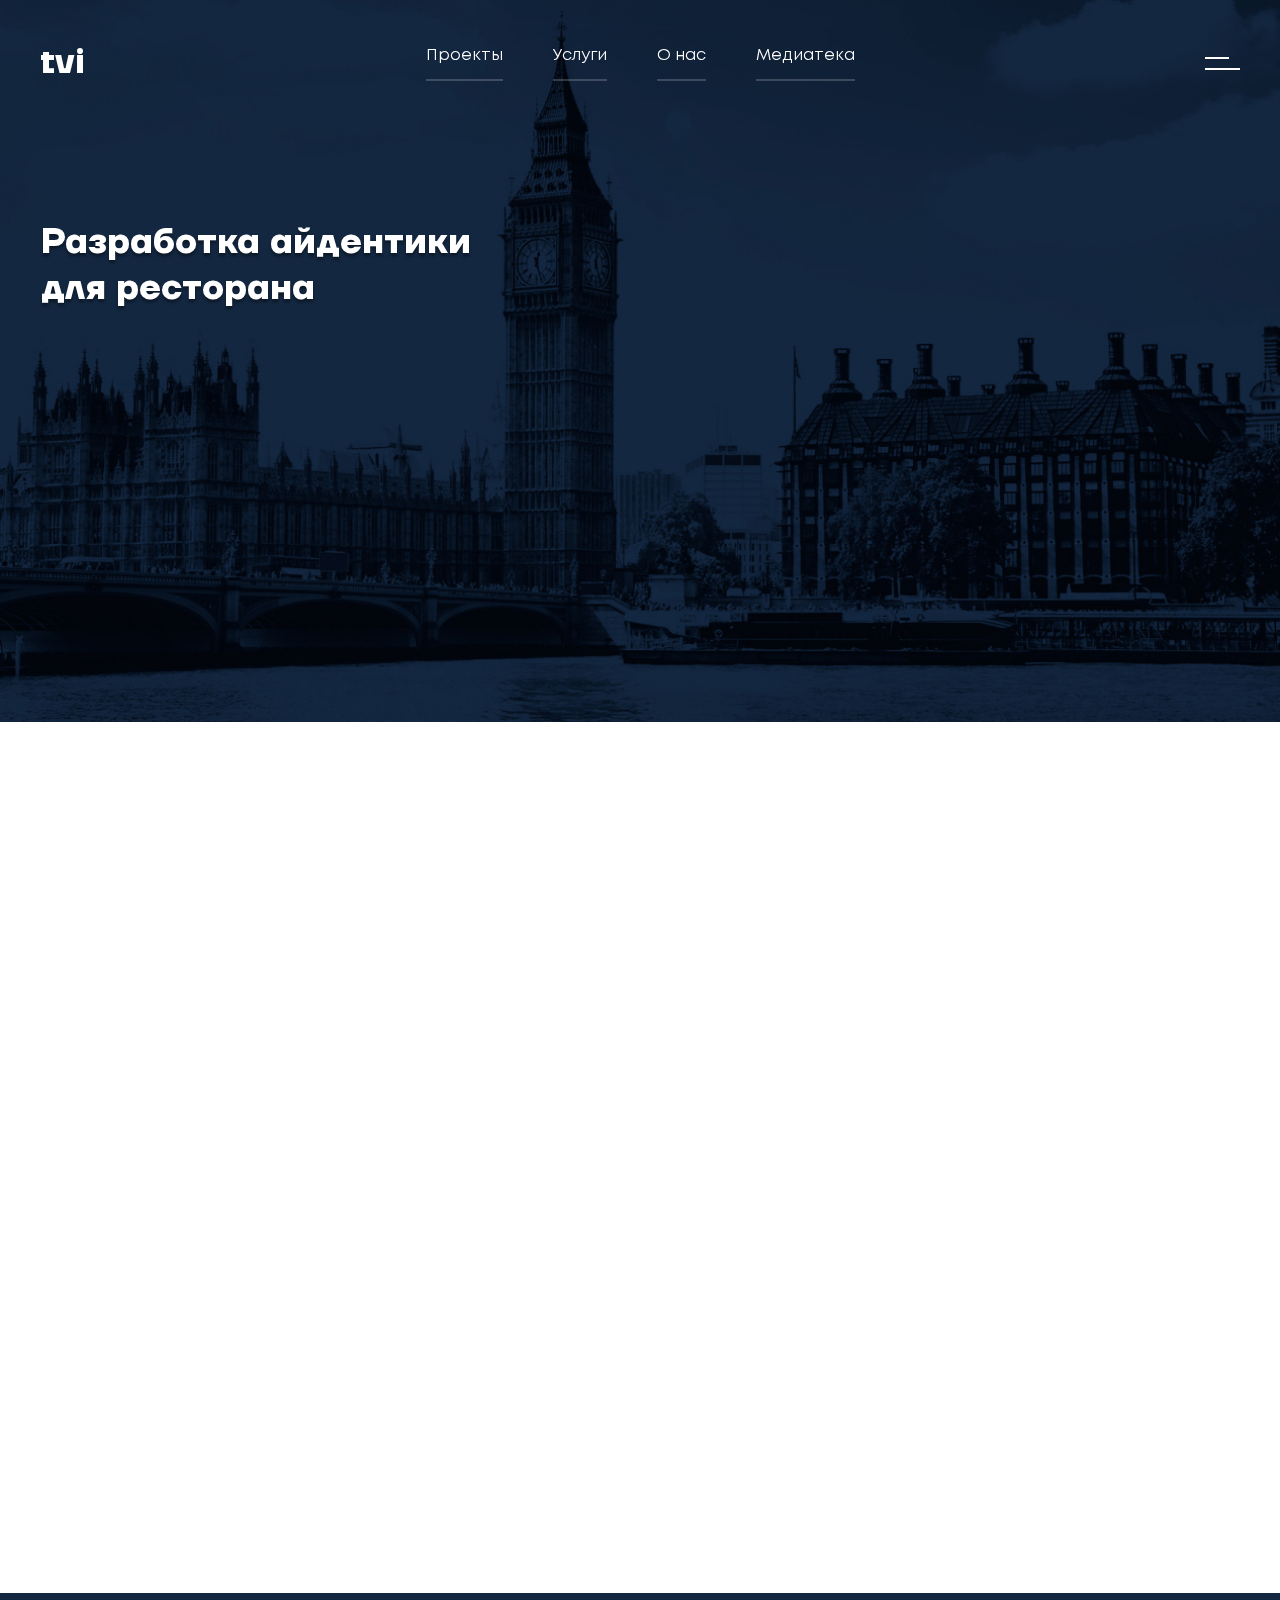
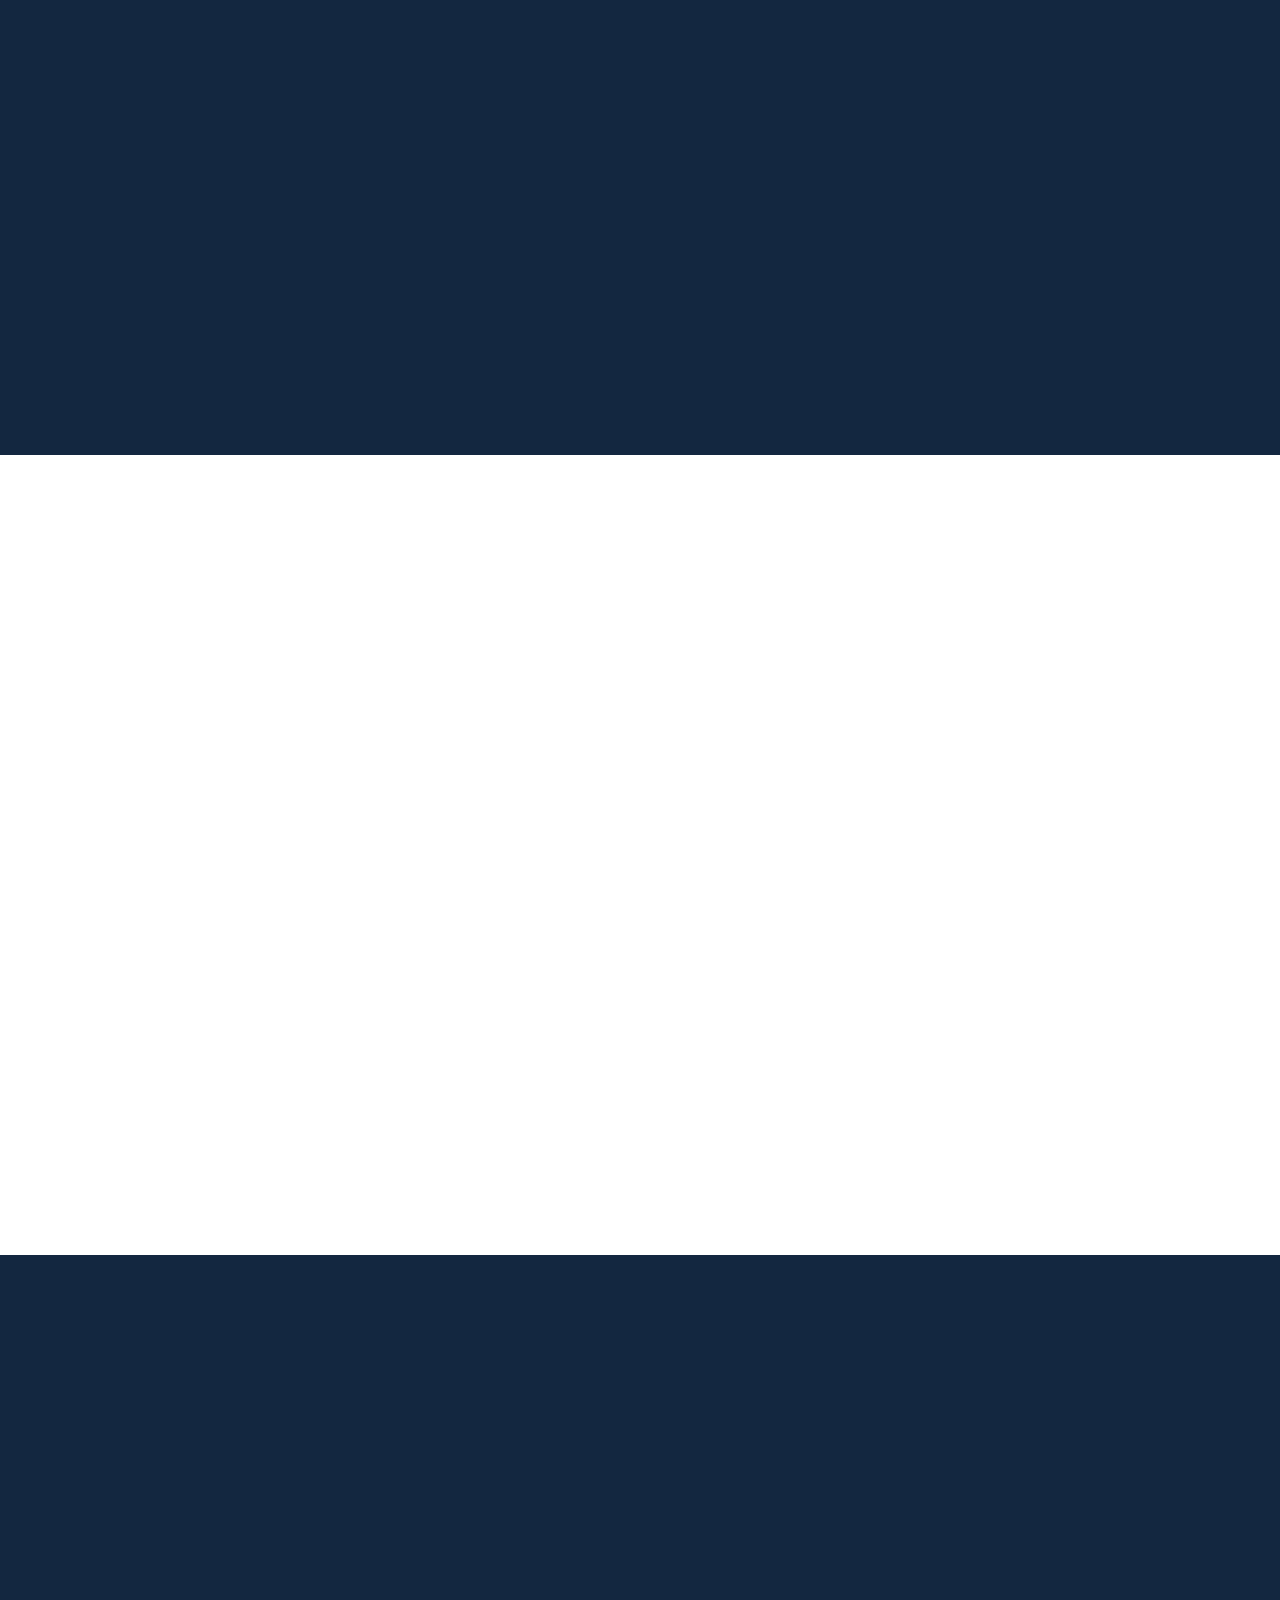
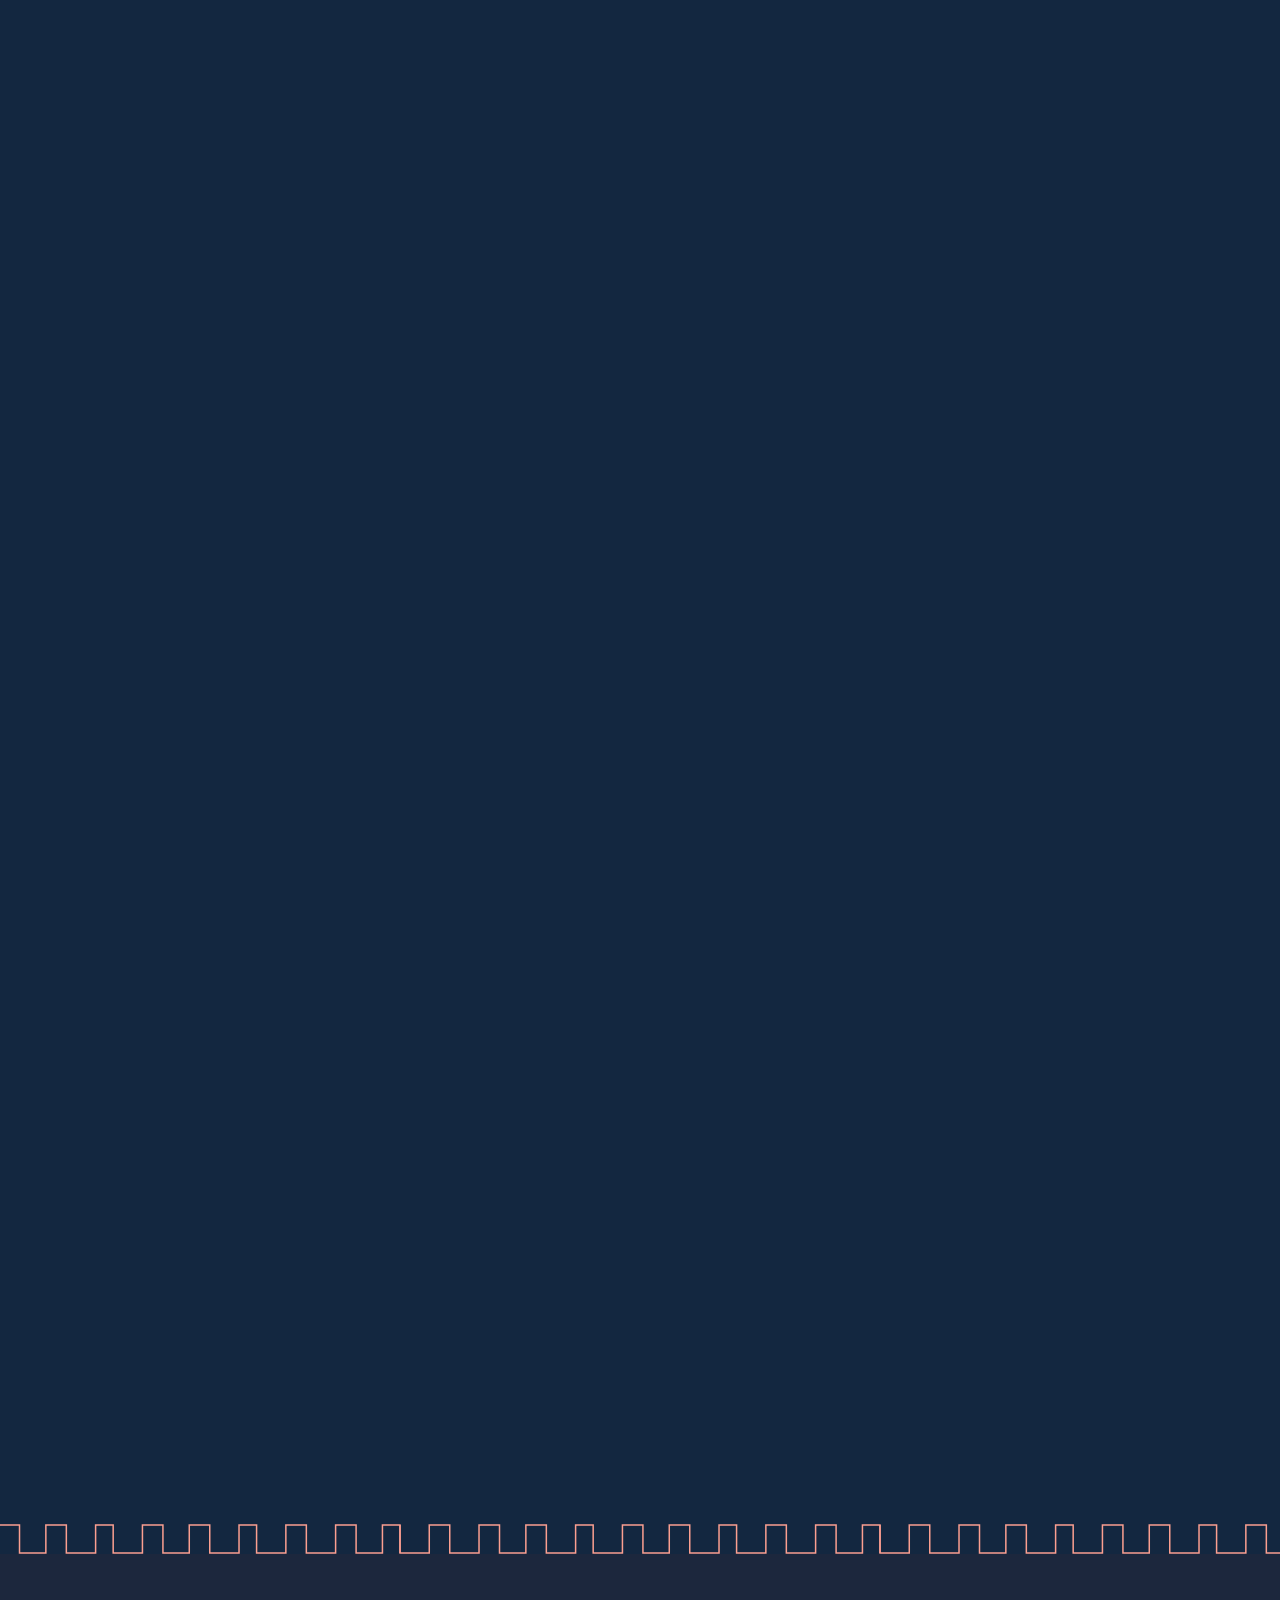
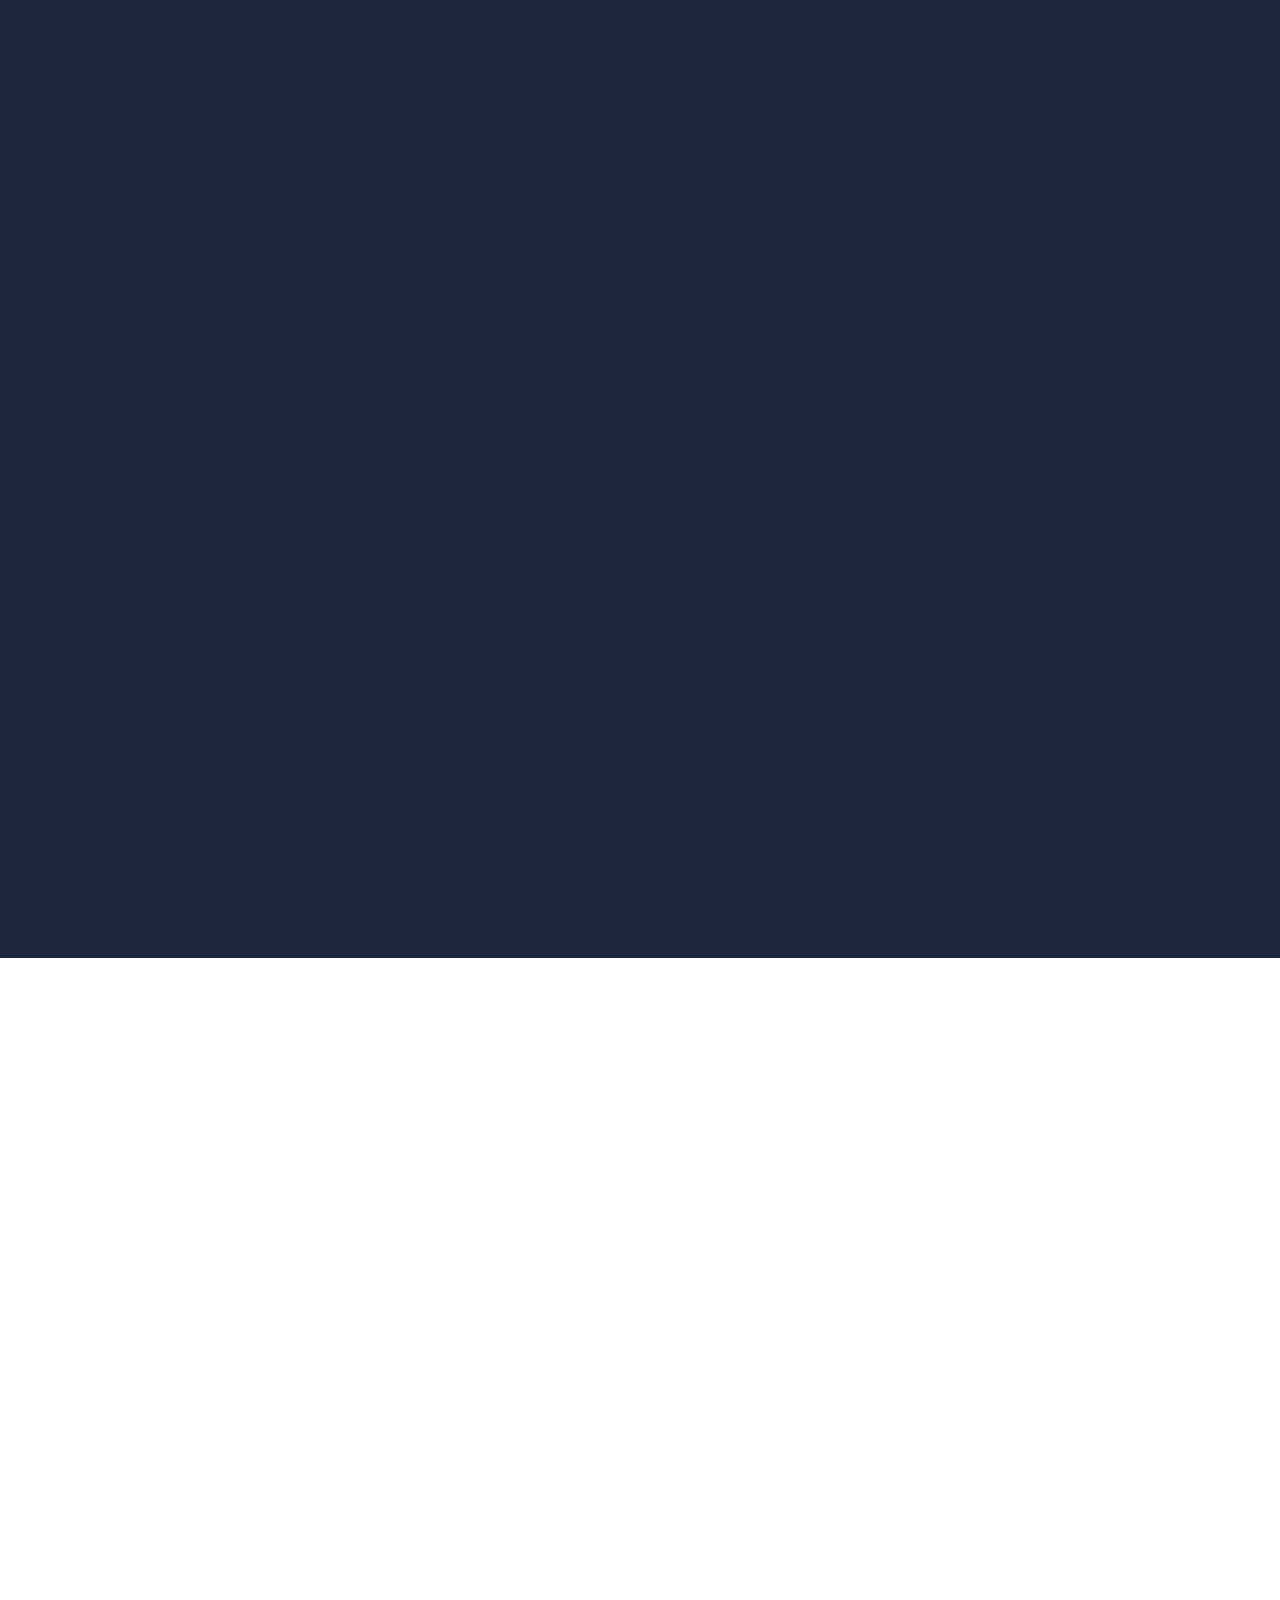
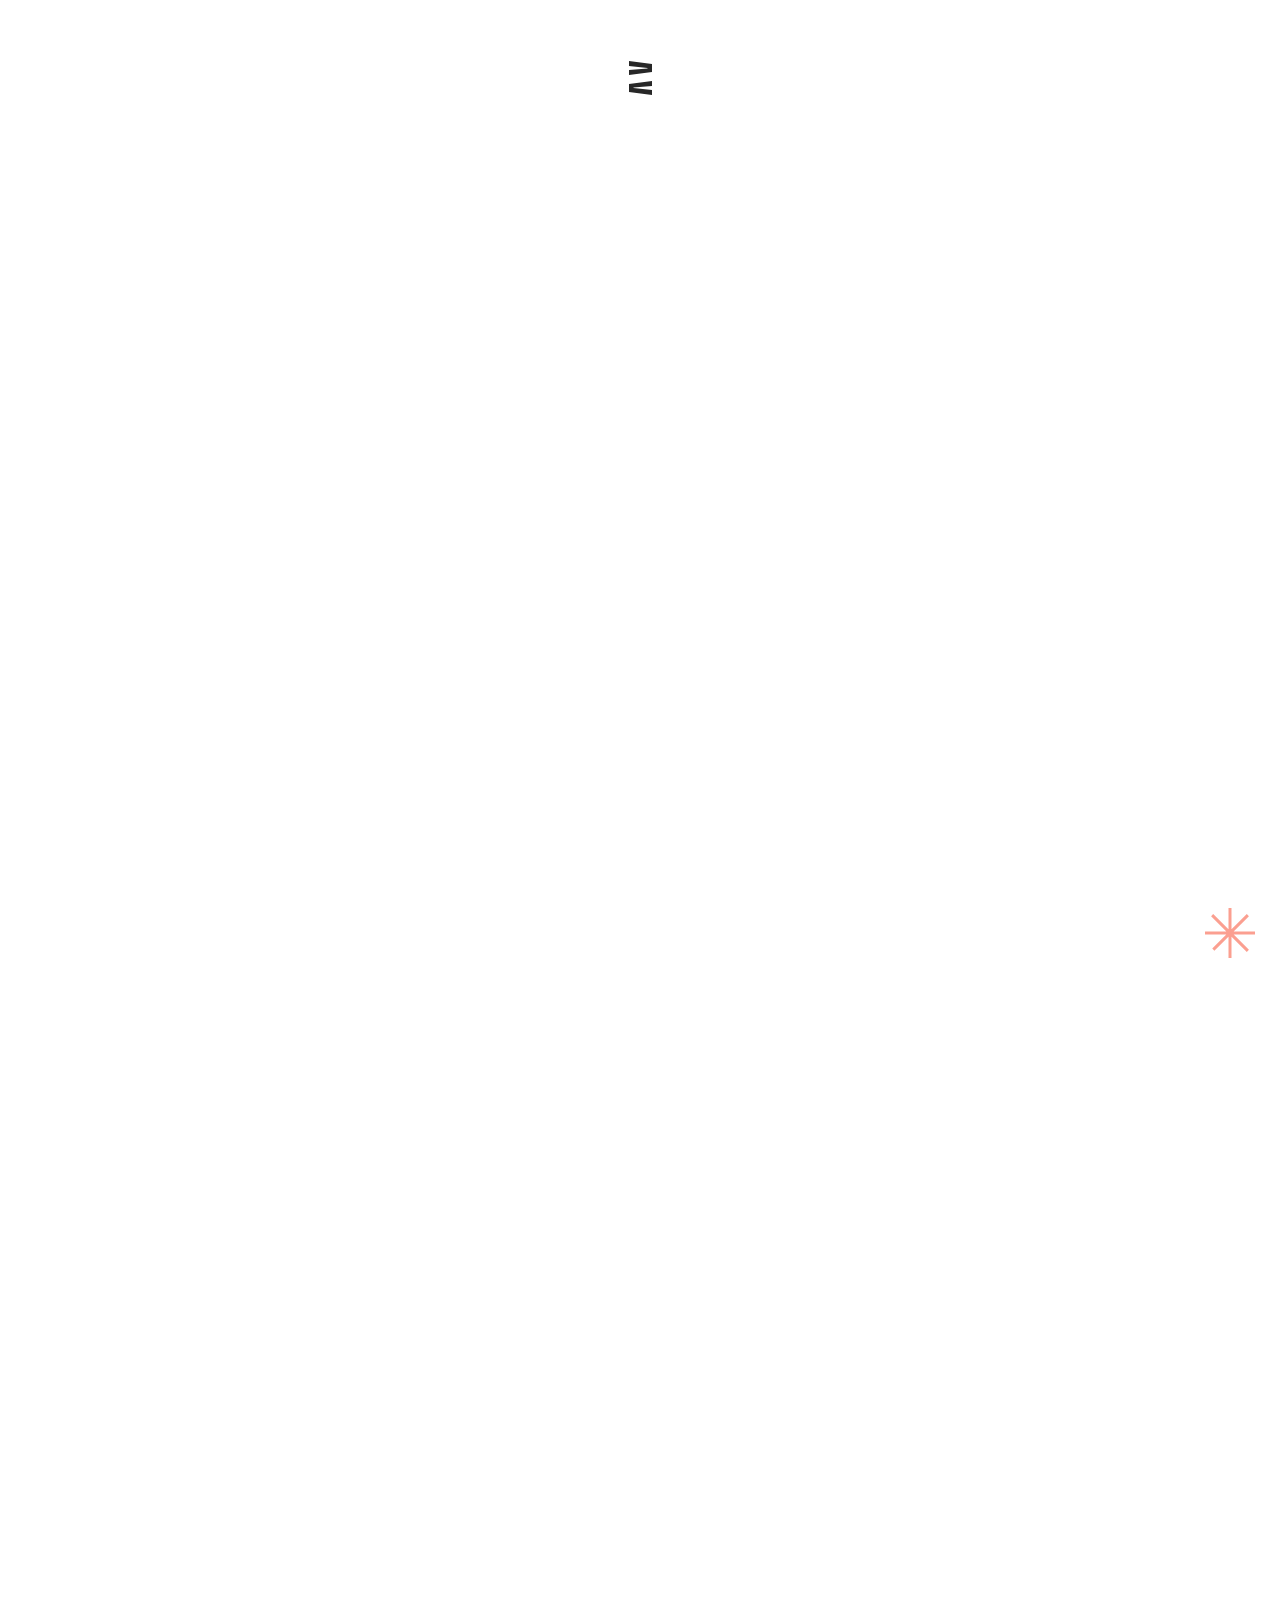
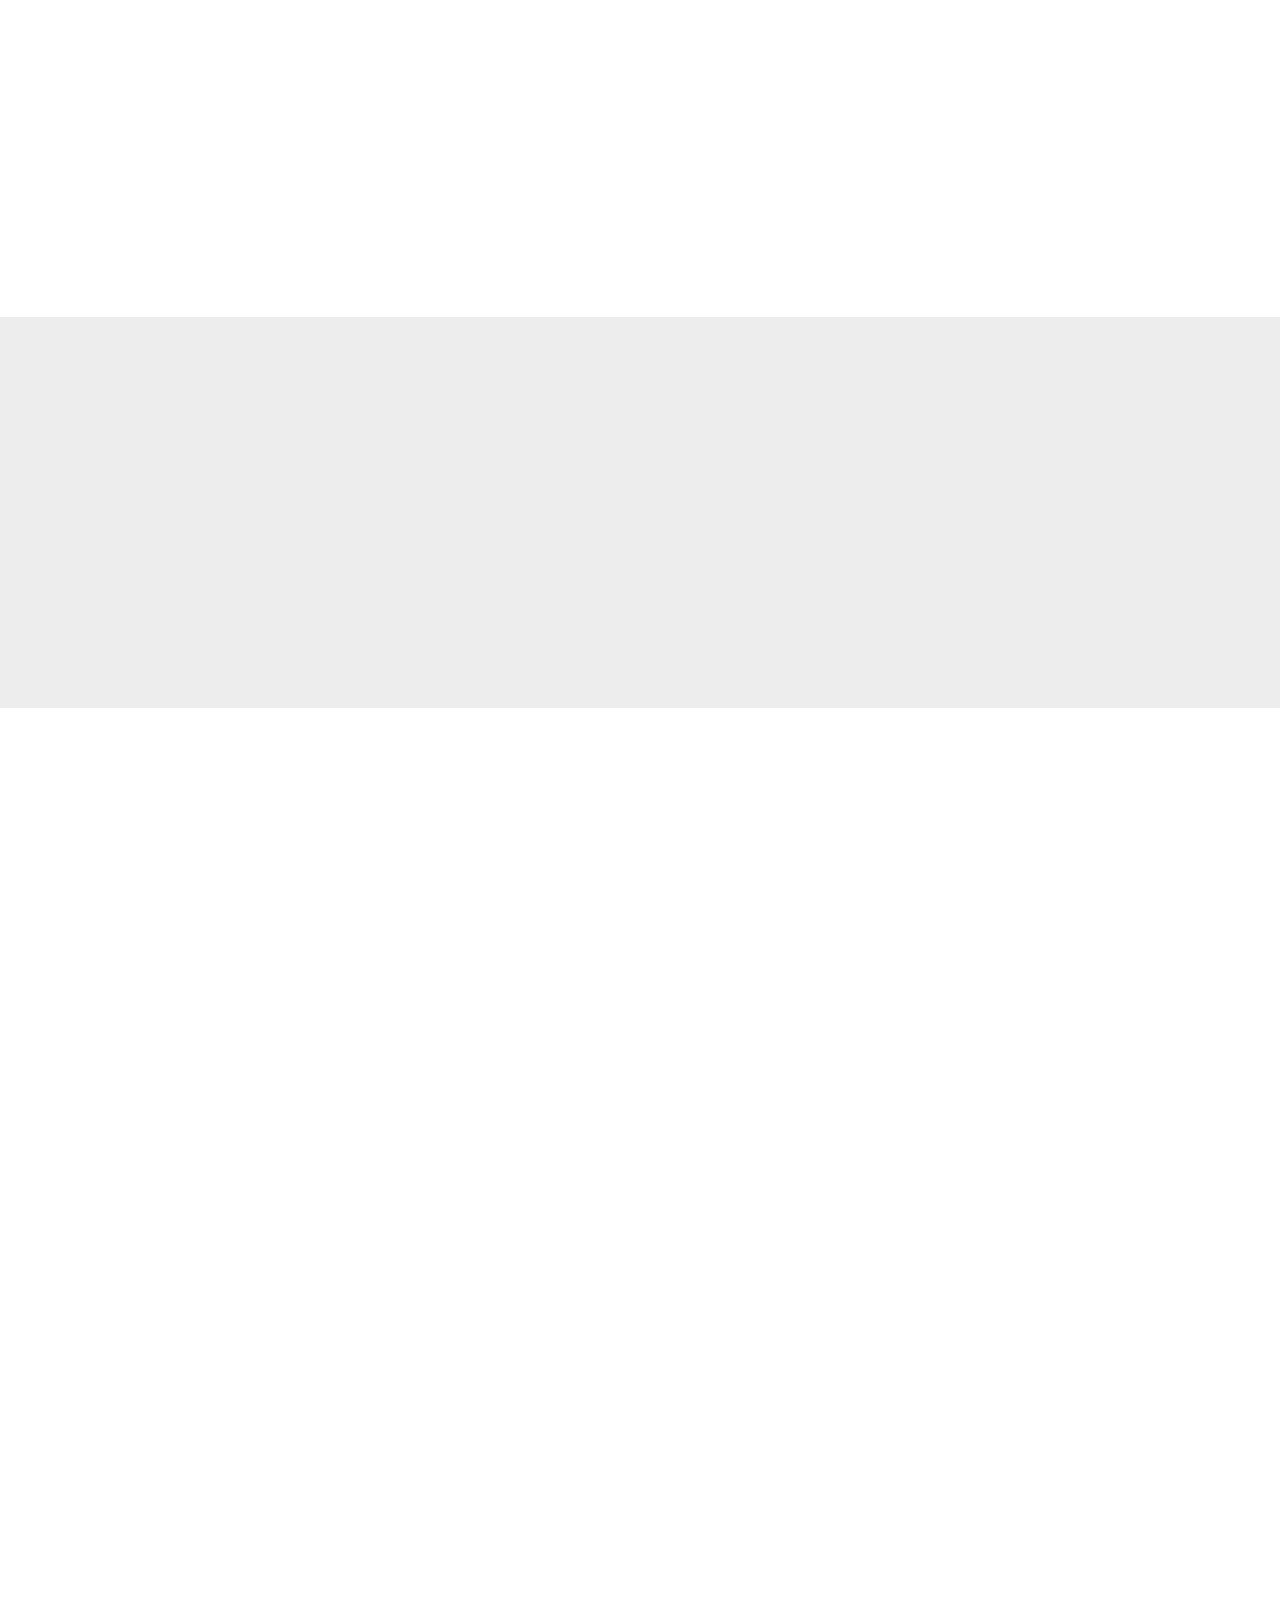
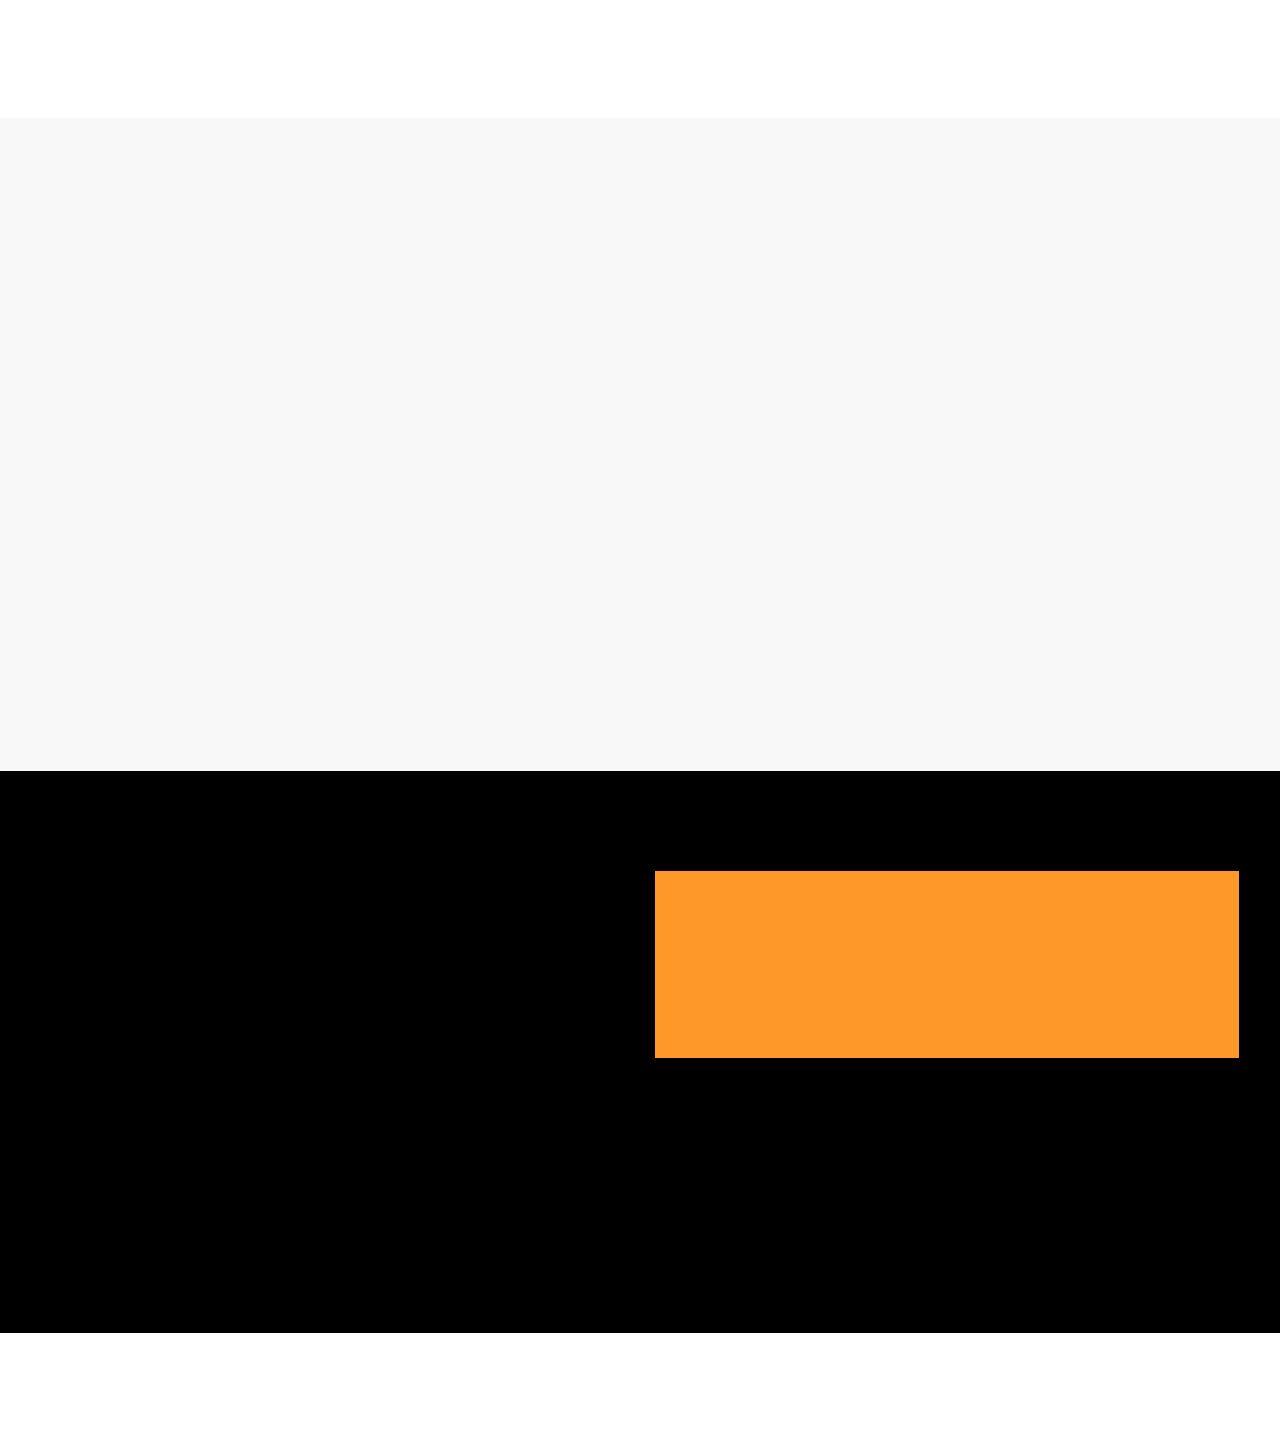
==== architecture.html @ 304a5521 "initial commit" ====
<!doctype html>
<html lang="ru">

<head>
  <!-- Required meta tags -->
  <meta charset="utf-8">
  <meta http-equiv="x-ua-compatible" content="ie=edge">
  <meta name="viewport" content="width=device-width, initial-scale=1, shrink-to-fit=no">
  <meta name="robots" content="index, follow">
  <!-- MetaTags -->
  <meta name="description" content="Description of the page less than 150 characters">
  <meta name="keywords" content="KeyWords">
  <!-- OG tags -->
  <meta property="og:type" content="website">
  <meta property="og:url" content="https://example.com">
  <meta property="og:title" content="Content Title">
  <meta property="og:image" content="https://www.developmentlogics.com/wp-content/uploads/2017/07/4.jpg">
  <meta property="og:description" content="Description Here">
  <meta property="og:site_name" content="Site Name">
  <meta property="og:locale" content="ru_RU">
  <meta name="twitter:card" content="summary">
  <meta name="twitter:title" content="Site Name">
  <meta name="twitter:description" content="Description Here">
  <meta name="twitter:image" content="https://www.developmentlogics.com/wp-content/uploads/2017/07/4.jpg">
  <!-- Favivon -->
  <link rel="shortcut icon" href="/favicon.ico" type="image/x-icon">
  <link rel="icon" type="image/png" href="https://example.com/favicon.png">
  <!-- Apple Touch Icon -->
  <link rel="apple-touch-icon" href="/custom-icon.png">
  <!-- Styles CSS -->
  <link rel="stylesheet" href="css/libs.css">
  <link rel="stylesheet" href="css/style.css">
  <!-- Fonts and Icons-->
  <title>New Project</title>
</head>

<body>
  <!-- Header -->
  <header class="container-fluid header">
    <div class="container">
      <div class="row">
        <div class="col-xl-2 col-lg-2 col-md-4 col-4" data-aos="fade-up">
          <div class="header__logo">
            <a href="#"> tvi </a>
          </div>
        </div>
        <div class="col-xl-8 col-lg-8 d-lg-block d-none">
          <nav class="header__menu">
            <ul class="header__menu_list">
              <li class="header__menu_item" data-aos="fade-up"><a href="#">Проекты</a></li>
              <li class="header__menu_item" data-aos="fade-up"><a href="#">Услуги</a></li>
              <li class="header__menu_item" data-aos="fade-up"><a href="#">О нас</a></li>
              <li class="header__menu_item" data-aos="fade-up"><a href="#">Медиатека</a></li>
            </ul>
          </nav>
        </div>
        <div class="col-xl-2 col-lg-2 col-md-8 col-8 d-flex align-items-center justify-content-end">
          <div class="header__controls">
            <div class="header__burger" data-aos="fade-up">
              <button class="js-menu-open">
                <div class="hamburger_menu">
                  <div class="hamburger_menu_line hamburger_menu_line_top"></div>
                  <div class="hamburger_menu_line hamburger_menu_line_bottom"></div>
                </div>
              </button>
            </div>
          </div>
        </div>
      </div>
    </div>
  </header>
  <nav class="header__navmenu js-menu">
    <div class="container header__navmenu_block">
      <div class="row">
        <div class="col-lg-6">
          <a href="#" class="header__navmenu_title">Услуги</a>
          <ul class="header__navmenu_list">
            <li><a href="#">Ссылка</a></li>
            <li><a href="#">Ссылка</a></li>
            <li><a href="#">Ссылка</a></li>
          </ul>
        </div>
        <div class="col-lg-6">
          <a href="#" class="header__navmenu_title">О нас</a>
          <ul class="header__navmenu_list">
            <li><a href="#">Ссылка</a></li>
            <li><a href="#">Ссылка</a></li>
            <li><a href="#">Ссылка</a></li>
          </ul>
        </div>
      </div>
    </div>
  </nav>
  <!-- Main -->
  <main class="container-fluid p-0">
    <!-- First Layout -->
    <section class="container-fluid first-layout">
      <div class="container px-0 px-md-3">
        <div class="first-layout__title" data-aos="fade-up" data-aos-delay="250">
          <h1>Разработка айдентики <br> для ресторана</h1>
        </div>
        <div class="first-layout__video">
          <img src="img/images/architecture-first.jpg" alt="">
        </div>
        <!-- <video onloadeddata="this.play();" class="first-layout__video" autoplay muted loop>
          <source src="img/video/header-1.mp4" type="video/mp4"> Your browser does not support HTML5 video. </video> -->
      </div>
    </section>
    <!-- Content -->
    <section class="container-fluid px-0 architecture block-spacing">
      <div class="container architecture__about">
        <div class="row">
          <div class="col-lg-10" data-aos="fade-up">
            <p>Архитектура - ресторанный проект российских предпринимателей. Концепция ресторана это внедрение консруктивизма в процессы создания блюд. Шеф-повар - главная фигура, как человек, которому на кухне подвластно всё.</p>
          </div>
        </div>
        <img src="img/icons/star-2.svg" class="architecture__about_icon architecture__about_1" alt="Иконка" data-aos="fade-up">
        <img src="img/icons/star-3.svg" class="architecture__about_icon architecture__about_2" alt="Иконка" data-aos="fade-up">
        <img src="img/icons/star-3.svg" class="architecture__about_icon architecture__about_3" alt="Иконка" data-aos="fade-up">
        <img src="img/icons/star-2.svg" class="architecture__about_icon architecture__about_4" alt="Иконка" data-aos="fade-up">
        <img src="img/icons/star-3.svg" class="architecture__about_icon architecture__about_5" alt="Иконка" data-aos="fade-up">
        <img src="img/icons/star-1.svg" class="architecture__about_icon architecture__about_6" alt="Иконка" data-aos="fade-up">
      </div>
      <div class="container-fluid px-0 architecture__about_logo" data-aos="fade-up">
        <img src="img/images/archtecture/company-img.jpg" alt="Изображения">
      </div>
      <div class="container-fluid architecture__about_dark-blue">
        <div class="container" data-aos="fade-up">
          <p class="architecture__about_dark-blue_text">Айдентика нового бренда должна была соответсвовать двум главным критериям. Во-первых, дизайн должен быть не подвластен времени, значит не отквечать кратко- срочным трендам. Во-вторых, требовалась прямая графическая связь с неймингом и философией бренда.</p>
        </div>
      </div>
      <div class="container-fluid px-0 architecture__slider architecture__slider-1">
        <!-- Swiper -->
        <div class="swiper-container">
          <div class="swiper-wrapper">
            <div class="swiper-slide" data-aos="fade-up">
              <img src="img/images/archtecture/gallery/1.jpg" alt="Изображения">
            </div>
            <div class="swiper-slide" data-aos="fade-up">
              <img src="img/images/archtecture/gallery/2.jpg" alt="Изображения">
            </div>
            <div class="swiper-slide" data-aos="fade-up">
              <img src="img/images/archtecture/gallery/3.jpg" alt="Изображения">
            </div>
          </div>
        </div>
      </div>
      <div class="container-fluid px-0 architecture__about_dark-blue pb-0">
        <div class="container">
          <div class="row">
            <div class="col-lg-10">
              <p data-aos="fade-up">В поисках решения мы рассматривали множество вариантов, но самым удачным стал и самый легкий варинт.</p>
              <p data-aos="fade-up">В основу концепции легла линия, как метаформа главного инструмента архитектора. Чертежи, генпланы, границы территорий - всё начинается с линии. История нового бренда не исключение.</p>
              <img src="img/icons/circle.svg" class="architecture__about_icon architecture__about_dark-blue_1" alt="Иконка" data-aos="fade-up">
            </div>
            <div class="col-lg-12 my-5">
              <img src="img/images/archtecture/about-1.jpg" class="architecture__about_dark-blue_img" alt="Изображения" data-aos="fade-up">
              <img src="img/icons/circle.svg" class="architecture__about_icon architecture__about_dark-blue_2" alt="Иконка" data-aos="fade-up">
            </div>
          </div>
        </div>
        <div class="container-fluid px-0 position-relative architecture__about_dark-blue_bottom">
          <img src="img/icons/circle.svg" class="architecture__about_icon architecture__about_dark-blue_3" alt="Иконка" data-aos="fade-up">
          <img src="img/images/archtecture/line-left.svg" class="architecture__about_icon architecture__about_dark-blue_left" alt="Иконка" data-aos="fade-up">
          <img src="img/images/archtecture/line-right.svg" class="architecture__about_icon architecture__about_dark-blue_right" alt="Иконка" data-aos="fade-up">
          <div class="container architecture__about_dark-blue_padding">
            <div class="row">
              <div class="col-lg-8 offset-lg-2" data-aos="fade-up">
                <p>Определяющим фактором при выборе концепции стали иллюстрации, отражающие в своей простоте всю логику проекта и будущую креативную платформу бренда</p>
              </div>
            </div>
          </div>
        </div>
        <div class="container-fluid px-0 architecture__about_dark-blue_darker">
          <div class="container" data-aos="fade-up">
            <img src="img/images/archtecture/about-2.jpg" alt="Изображения">
          </div>
        </div>
      </div>
      <div class="container-fluid px-0 architecture__slider architecture__slider-2">
        <!-- Swiper -->
        <div class="swiper-container">
          <div class="swiper-wrapper">
            <div class="swiper-slide" data-aos="fade-up">
              <img src="img/images/archtecture/gallery/4.jpg" alt="Изображения">
            </div>
            <div class="swiper-slide" data-aos="fade-up">
              <img src="img/images/archtecture/gallery/5.jpg" alt="Изображения">
            </div>
            <div class="swiper-slide" data-aos="fade-up">
              <img src="img/images/archtecture/gallery/6.jpg" alt="Изображения">
            </div>
          </div>
          <!-- Add Arrows -->
          <div class="architecture__slider_arrow">
            <div class="swiper-button-next"></div>
            <div class="swiper-button-prev"></div>
          </div>
        </div>
      </div>
      <div class="container block-spacing">
        <div class="row">
          <div class="col-12 mb-0 mb-md-5 pb-5">
            <p class="architecture__about_dark-blue_text-2" data-aos="fade-up">Особенность визуальной коммуникации “Архитектуры” в том, что она должна работать на самых разных носителях.</p>
            <img src="img/icons/star-2.svg" class="architecture__about_icon architecture__about-last_1" alt="Иконка" data-aos="fade-up">
            <img src="img/icons/star-3.svg" class="architecture__about_icon architecture__about-last_2" alt="Иконка" data-aos="fade-up">
            <img src="img/icons/star-3.svg" class="architecture__about_icon architecture__about-last_3" alt="Иконка" data-aos="fade-up">
          </div>
          <div class="col-lg-10 mt-5 mb-5">
            <p data-aos="fade-up">Сегмент HoReCa являюестя одним из самых насыщенных сегментов точками контактов с потенциальным пользователем.</p>
            <p data-aos="fade-up">Поэтому мы, с создания самой первой линии старались придерживаться максимально простых образов и элементов, из которых будущая маркеитинговая команда клиента сможет легко создавать новые макеты на любой случай.</p>
            <img src="img/icons/star-2.svg" class="architecture__about_icon architecture__about-last_4" alt="Иконка" data-aos="fade-up">
            <img src="img/icons/star-3.svg" class="architecture__about_icon architecture__about-last_5" alt="Иконка" data-aos="fade-up">
            <img src="img/icons/star-3.svg" class="architecture__about_icon architecture__about-last_6" alt="Иконка" data-aos="fade-up">
          </div>
          <div class="col-12">
            <img src="img/icons/star-1.svg" class="architecture__about_icon architecture__about-last_7" alt="Иконка">
          </div>
        </div>
      </div>
      <div class="container-fluid px-0" data-aos="fade-up">
        <img src="img/images/archtecture/about-3.jpg" class="architecture__img" alt="Изображения">
      </div>
      <div class="container-fluid px-0 architecture__about_light-grey">
        <div class="container" data-aos="fade-up">
          <p class="text-center mb-0">Следующим этапом нам предстояло <br> придумать стиль подачи продукта.</p>
        </div>
      </div>
      <div class="container-fluid px-0" data-aos="fade-up">
        <img src="img/images/archtecture/about-last.jpg" class="architecture__img" alt="Изображения">
      </div>
    </section>
    <!-- Other Cases -->
    <section class="container-fluid block-spacing other-cases px-0 bg-grey">
      <div class="container">
        <h2 class="other-cases__title" data-aos="fade-up">Другие кейсы</h2>
        <!-- Swiper -->
        <div class="swiper-container">
          <div class="swiper-wrapper">
            <div class="swiper-slide" data-aos="fade-up">
              <a href="#" class="other-cases__card">
                <div class="other-cases__card_img">
                  <img src="img/slider/others-1.jpg" alt="Изображения">
                </div>
                <h3 class="other-cases__card_title">Пивоваренный завод “Хадыженское”</h3>
                <p class="other-cases__card_content">Какой-то текст про кейс, но более мелким шрифтом</p>
              </a>
            </div>
            <div class="swiper-slide" data-aos="fade-up">
              <a href="#" class="other-cases__card">
                <div class="other-cases__card_img">
                  <img src="img/slider/others-2.jpg" alt="Изображения">
                </div>
                <h3 class="other-cases__card_title">Пивоваренный завод “Хадыженское”</h3>
                <p class="other-cases__card_content">Какой-то текст про кейс, но более мелким шрифтом</p>
              </a>
            </div>
            <div class="swiper-slide" data-aos="fade-up">
              <a href="#" class="other-cases__card">
                <div class="other-cases__card_img">
                  <img src="img/slider/others-3.jpg" alt="Изображения">
                </div>
                <h3 class="other-cases__card_title">Пивоваренный завод “Хадыженское”</h3>
                <p class="other-cases__card_content">Какой-то текст про кейс, но более мелким шрифтом</p>
              </a>
            </div>
            <div class="swiper-slide" data-aos="fade-up">
              <a href="#" class="other-cases__card">
                <div class="other-cases__card_img">
                  <img src="img/slider/others-1.jpg" alt="Изображения">
                </div>
                <h3 class="other-cases__card_title">Пивоваренный завод “Хадыженское”</h3>
                <p class="other-cases__card_content">Какой-то текст про кейс, но более мелким шрифтом</p>
              </a>
            </div>
          </div>
        </div>
      </div>
    </section>
  </main>
  <!-- Footer -->
  <footer class="container-fluid footer footer-dark">
    <div class="container px-0 px-md-3">
      <div class="row">
        <div class="col-xl-6">
          <div class="row">
            <div class="col-xl-4 col-lg-4 col-md-6 col-6 mb-5">
              <div class="footer__links">
                <h3 class="footer__links_title" data-aos="fade-up">О нас</h3>
                <ul class="footer__links_list">
                  <li data-aos="fade-up">
                    <a href="#">Проекты</a>
                  </li>
                  <li data-aos="fade-up">
                    <a href="#">Услуги</a>
                  </li>
                  <li data-aos="fade-up">
                    <a href="#">Агентство</a>
                  </li>
                  <li data-aos="fade-up">
                    <a href="#">Мемлог</a>
                  </li>
                </ul>
              </div>
            </div>
            <div class="col-xl-4 col-lg-4 col-md-6 col-6 mb-5">
              <div class="footer__links">
                <h3 class="footer__links_title" data-aos="fade-up">Контакты</h3>
                <ul class="footer__links_list">
                  <li data-aos="fade-up">
                    <a href="#">info@tvi.agency</a>
                  </li>
                  <li data-aos="fade-up">
                    <a href="#">+7 800 240 40 55</a>
                  </li>
                </ul>
              </div>
            </div>
            <div class="col-xl-4 col-lg-4 col-md-12 mb-2">
              <div class="footer__links footer__social">
                <h3 class="footer__links_title" data-aos="fade-up">Соцсети</h3>
                <ul class="footer__links_list">
                  <li data-aos="fade-up">
                    <a href="#">instagram</a>
                  </li>
                  <li data-aos="fade-up">
                    <a href="#">facebook</a>
                  </li>
                  <li data-aos="fade-up">
                    <a href="#">telegram-канал</a>
                  </li>
                </ul>
              </div>
            </div>
          </div>
        </div>
        <div class="col-xl-6">
          <form class="footer__form" action="#">
            <div class="footer__form_title" data-aos="fade-up"> Подпишись на рассылку </div>
            <div class="footer__form_input" data-aos="fade-up">
              <label for="footer_name">Ваш email</label>
              <input id="footer_name" type="email">
              <button class="" type="submit">
                <img src="img/icons/slider-arrow-white.svg" alt="">
              </button>
            </div>
          </form>
        </div>
        <div class="col-12 d-flex justify-content-center" data-aos="fade-up">
          <p class="footer__copyright">Бандиты! Посещая наш сайт, вы даете согласие на обработку персональных данных и соглашаетесь с политикой конфиденциальности</p>
        </div>
      </div>
    </div>
  </footer>
  <!-- Scripts -->
  <script src="js/libs.min.js"></script>
  <script src="js/main.js"></script>
</body>

</html>
---- css/style.css ----
@font-face{font-family:"Mont";src:url("../fonts/Mont/Mont-Light.woff") format("woff"),url("../fonts/Mont/Mont-Light.woff2") format("woff2");font-weight:300;font-style:normal;font-display:swap}@font-face{font-family:"Mont";src:url("../fonts/Mont/Mont-Book.woff") format("woff"),url("../fonts/Mont/Mont-Book.woff2") format("woff2");font-weight:400;font-style:normal;font-display:swap}@font-face{font-family:"Mont";src:url("../fonts/Mont/Mont-Regular.woff") format("woff"),url("../fonts/Mont/Mont-Regular.woff2") format("woff2");font-weight:500;font-style:normal;font-display:swap}@font-face{font-family:"Mont";src:url("../fonts/Mont/Mont-Semibold.woff") format("woff"),url("../fonts/Mont/Mont-Semibold.woff2") format("woff2");font-weight:600;font-style:normal;font-display:swap}@font-face{font-family:"Mont";src:url("../fonts/Mont/Mont-Bold.woff") format("woff"),url("../fonts/Mont/Mont-Bold.woff2") format("woff2");font-weight:bold;font-style:normal;font-display:swap}@font-face{font-family:"TTFirsNeue";src:url("../fonts/TTFirsNeue/TTFirsNeue-Regular.woff") format("woff"),url("../fonts/TTFirsNeue/TTFirsNeue-Regular.woff2") format("woff2");font-weight:normal;font-style:normal;font-display:swap}@font-face{font-family:"TTFirsNeue";src:url("../fonts/TTFirsNeue/TTFirsNeue-Bold.woff") format("woff"),url("../fonts/TTFirsNeue/TTFirsNeue-Bold.woff2") format("woff2");font-weight:bold;font-style:normal;font-display:swap}html,body{font-family:"Mont",sans-serif;font-weight:normal;line-height:1.3}@media screen and (max-width: 576px){html,body{line-height:1.65}}html::-webkit-scrollbar,body::-webkit-scrollbar{display:none}h1,h2,h3,h4,h5,h6{font-family:"TTFirsNeue",sans-serif;color:#1E201D}h1{font-size:35px}@media screen and (max-width: 992px){h1{font-size:30px}}@media screen and (max-width: 576px){h1{font-size:24px}}p{margin-bottom:1em}p,span{color:#1E201D;font-size:24px;font-weight:400}@media screen and (max-width: 992px){p,span{font-size:20px}}@media screen and (max-width: 576px){p,span{font-size:14px}}b,strong{font-weight:bold}blockquote{font-style:italic;text-align:right;font-size:25px}@media screen and (max-width: 576px){blockquote{font-size:18px}}a{font-family:"Mont",sans-serif}ul{list-style:none;margin:0;padding:0}img,video{width:100%;height:auto;display:block}button{margin:0;padding:0;border:none;background-color:transparent}button:focus{outline:none;border:none}input{width:100%;border:none;padding:5px 15px}input:focus{outline:none;border:none}@media screen and (max-width: 576px){.container{padding-left:20px;padding-right:20px}}.main-title{font-size:25px;text-transform:uppercase;padding:5px 0 15px;position:relative;display:inline-block;line-height:1.4}.main-title__big{font-size:35px;display:block}@media screen and (max-width: 576px){.main-title__big{font-size:24px}}.main-title__big::after{background-color:#207ADB}.card-bordered{padding:20px 30px;border:1px solid #DBDBDB;border-radius:2px;display:-webkit-box;display:-ms-flexbox;display:flex;-webkit-box-align:center;-ms-flex-align:center;align-items:center;-webkit-box-pack:center;-ms-flex-pack:center;justify-content:center}.card-bordered img{height:255px;-o-object-fit:contain;object-fit:contain}@media screen and (max-width: 992px){.card-bordered img{height:auto}}.image-with-shadow{overflow:hidden;border-radius:5px;-webkit-box-shadow:0px 4px 18px rgba(0,0,0,0.15);box-shadow:0px 4px 18px rgba(0,0,0,0.15)}.color-red{color:#F54528}.bg-blue{background-color:#207ADB}.bg-grey{background-color:#F8F8F8}.font-bold{font-weight:bold}.text-center{text-align:center}.h2{font-size:35px;text-transform:uppercase;margin:35px 0}@media screen and (max-width: 576px){.h2{font-size:25px}}.uppercase{text-transform:uppercase}.lock{overflow:hidden}.block-spacing{padding-top:58px;padding-bottom:58px}@media screen and (max-width: 576px){.block-spacing{padding-top:30px;padding-bottom:30px}}.position-relative{position:relative}.header{position:absolute;top:0;z-index:10;padding:41px 0 15px;background-color:transparent;-webkit-transition:300ms ease-in-out;-o-transition:300ms ease-in-out;transition:300ms ease-in-out}@media screen and (max-width: 992px){.header{padding-top:25px}}.header-active{padding:15px 0;background-color:transparent}.header__logo{width:42px;height:100%;display:-webkit-box;display:-ms-flexbox;display:flex;-webkit-box-align:start;-ms-flex-align:start;align-items:flex-start}.header__logo a{color:white;font-family:"TTFirsNeue",sans-serif;font-size:34px;font-weight:bold;text-decoration:none}.header__menu{display:-webkit-box;display:-ms-flexbox;display:flex;-webkit-box-align:center;-ms-flex-align:center;align-items:center;-webkit-box-pack:center;-ms-flex-pack:center;justify-content:center}.header__menu_list{list-style:none;margin:0;padding:0;display:-webkit-box;display:-ms-flexbox;display:flex;-webkit-box-pack:center;-ms-flex-pack:center;justify-content:center;-webkit-box-align:center;-ms-flex-align:center;align-items:center}.header__menu_item{margin-left:25px;margin-right:25px}.header__menu_item a{color:white;font-weight:400;padding:5px 0 12px;border-bottom:2px solid #ffffff30;position:relative;display:inline-block;-webkit-transition:color 0.1s ease-in-out;-o-transition:color 0.1s ease-in-out;transition:color 0.1s ease-in-out}.header__menu_item a::after{content:"";position:absolute;bottom:-2px;left:0;display:inline-block;width:0%;height:2px;background-color:white;-webkit-transition:250ms ease-in-out;-o-transition:250ms ease-in-out;transition:250ms ease-in-out}.header__menu_item a:hover{text-decoration:none;color:#FE9828}.header__menu_item a:hover:after{width:100%;background-color:#FE9828}.header__menu_item_active a{color:#FE9828}.header__menu_item_active a::after{background-color:#FE9828}.header__controls{display:-webkit-box;display:-ms-flexbox;display:flex;-webkit-box-align:center;-ms-flex-align:center;align-items:center;-webkit-box-pack:end;-ms-flex-pack:end;justify-content:flex-end}.header__controls .hamburger_menu{display:-webkit-box;display:-ms-flexbox;display:flex;-webkit-box-pack:center;-ms-flex-pack:center;justify-content:center;-webkit-box-orient:vertical;-webkit-box-direction:normal;-ms-flex-direction:column;flex-direction:column;position:relative}.header__controls .hamburger_menu_line{width:35px;height:2px;background-color:#fff;-webkit-transition:250ms ease;-o-transition:250ms ease;transition:250ms ease}.header__controls .hamburger_menu_line_top{width:24px;margin-bottom:9px}.header__controls .hamburger_menu_active .hamburger_menu_line{-webkit-transform:rotate(45deg) translateX(-8px) translateX(6px) translateY(-8px);-ms-transform:rotate(45deg) translateX(-8px) translateX(6px) translateY(-8px);transform:rotate(45deg) translateX(-8px) translateX(6px) translateY(-8px);width:24px}.header__controls .hamburger_menu_active .hamburger_menu_line_top{-webkit-transform:rotate(-45deg) translateX(-6px) translateX(6px) translateY(6px);-ms-transform:rotate(-45deg) translateX(-6px) translateX(6px) translateY(6px);transform:rotate(-45deg) translateX(-6px) translateX(6px) translateY(6px);width:24px}.header__burger{display:-webkit-box;display:-ms-flexbox;display:flex;-webkit-box-align:center;-ms-flex-align:center;align-items:center;margin-left:20px;width:35px}.header__social{display:-webkit-box;display:-ms-flexbox;display:flex}.header__social_item{width:48px;display:block;margin:0 24px 0 0}.header__navmenu{position:absolute;top:-110%;z-index:3;width:100%;height:100vh;-webkit-transition:300ms ease-in-out;-o-transition:300ms ease-in-out;transition:300ms ease-in-out;background-color:black}.header__navmenu_block{margin-top:180px}@media screen and (max-width: 576px){.header__navmenu_block{margin-top:100px}}.header__navmenu_title{font-family:"TTFirsNeue",sans-serif;font-size:34px;font-weight:bold;display:block;color:white;margin-bottom:30px}.header__navmenu_title:hover{color:white;text-decoration:none}.header__navmenu_list{list-style:none;margin:0;margin-bottom:45px;padding:0}.header__navmenu_list li{margin-bottom:20px}.header__navmenu_list li a{color:white;font-family:"Mont",sans-serif;-webkit-transition:250ms ease-in-out;-o-transition:250ms ease-in-out;transition:250ms ease-in-out}.header__navmenu_list li a:hover{color:#FE9828;text-decoration:none}.menu-opened{top:0}.footer{padding-top:100px}.footer__links_title{color:#aaa;font-weight:bold;margin-bottom:40px;font-size:24px}.footer__links_list{list-style-type:none;margin:0;padding:0}.footer__links_list li{margin-bottom:25px}@media screen and (max-width: 576px){.footer__links_list li{margin-bottom:18px}}.footer__links_list li a{color:#aaa;font-size:16px;-webkit-transition:300ms ease;-o-transition:300ms ease;transition:300ms ease}.footer__links_list li a:hover{color:#1E201D;text-decoration:none}@media screen and (max-width: 576px){.footer__links_list li a{font-size:14px}}.footer__social ul li a{text-transform:lowercase}@media screen and (max-width: 992px){.footer__social .footer__links_title{display:none}.footer__social ul{display:-webkit-box;display:-ms-flexbox;display:flex;-ms-flex-wrap:wrap;flex-wrap:wrap}.footer__social ul li{margin-right:40px}}@media screen and (max-width: 992px) and (max-width: 576px){.footer__social ul{-webkit-box-pack:justify;-ms-flex-pack:justify;justify-content:space-between}.footer__social ul li{margin-right:10px}}.footer__form{padding:40px 57px 30px;background-color:#FE9828}@media screen and (max-width: 576px){.footer__form{padding:25px}}.footer__form_title{color:white;font-size:24px;margin-bottom:30px;font-weight:500}@media screen and (max-width: 576px){.footer__form_title{font-size:18px;width:80%}}.footer__form_input{display:-webkit-box;display:-ms-flexbox;display:flex;position:relative}.footer__form_input label{position:absolute;top:50%;-webkit-transform:translateY(-50%);-ms-transform:translateY(-50%);transform:translateY(-50%);left:12px;color:white;cursor:text;font-size:16px;-webkit-transition:300ms ease;-o-transition:300ms ease;transition:300ms ease}.footer__form_input label.is-active{top:-5px;left:0;font-size:11px}@media screen and (max-width: 576px){.footer__form_input label{font-size:14px}}.footer__form_input input{width:100%;background-color:transparent;padding:16px 40px 16px 0px;border-bottom:1px solid white;border-radius:0;color:white;font-family:"Mont",sans-serif;font-size:18px;font-weight:bold}.footer__form_input input:focus{padding:16px 40px 16px 0}.footer__form_input button{position:absolute;right:10px;top:50%;-webkit-transform:translateY(-50%);-ms-transform:translateY(-50%);transform:translateY(-50%)}.footer__form_input button img{width:23px}.footer__copyright{max-width:490px;width:100%;padding:80px 0 40px;text-align:center;font-size:11px;color:#aaa}@media screen and (max-width: 992px){.footer__copyright{padding:100px 0 50px}}@media screen and (max-width: 576px){.footer__copyright{padding:50px 0 30px}}.footer-dark{background:black}.footer-dark .footer__links_title{color:white}.footer-dark .footer__links_list li a:hover{color:white}.i-legal-hammer{background-image:url(../img/icons/legal-hammer.svg);background-repeat:no-repeat;background-size:contain;display:inline-block;width:100%;max-width:30px;height:32px}.i-legal-paper{background-image:url(../img/icons/legal-paper.svg);background-repeat:no-repeat;background-size:contain;display:inline-block;width:100%;max-width:30px;height:32px}.i-legal-face{background-image:url(../img/icons/legal-face.svg);background-repeat:no-repeat;background-size:contain;display:inline-block;width:100%;max-width:40px;height:29px}.first-layout{background-color:#3b8adc;padding-top:50px;height:722px;display:-webkit-box;display:-ms-flexbox;display:flex;-webkit-box-align:center;-ms-flex-align:center;align-items:center;overflow:hidden;position:relative}@media screen and (max-width: 992px){.first-layout{height:619px}}@media screen and (max-width: 576px){.first-layout{-webkit-box-align:start;-ms-flex-align:start;align-items:flex-start}}.first-layout__title{margin-bottom:241px;position:relative;z-index:2}.first-layout__title h1{color:#fff;text-shadow:0px 3px 3px #00000060}@media screen and (max-width: 576px){.first-layout__title h1{line-height:1.3}}@media screen and (max-width: 992px){.first-layout__title{margin-bottom:150px}}@media screen and (max-width: 576px){.first-layout__title{margin-top:95px;margin-bottom:0}}.first-layout__img{width:81%;position:absolute;right:-154px;bottom:0}@media screen and (max-width: 992px){.first-layout__img{width:100%}}@media screen and (max-width: 576px){.first-layout__img{bottom:-1px;width:759px;height:auto;right:-250px}}.first-layout__video{position:absolute;top:0;left:0;height:730px;width:100%;-o-object-fit:cover;object-fit:cover;-o-object-position:bottom;object-position:bottom}.first-layout__video img{position:absolute;top:0;left:0;height:730px;width:100%;-o-object-fit:cover;object-fit:cover;-o-object-position:bottom;object-position:bottom}@media screen and (max-width: 576px){.first-layout__video{height:619px;-o-object-position:82% 100%;object-position:82% 100%}}.about-service{padding:100px 0 0}@media screen and (max-width: 992px){.about-service{padding:50px 0}}@media screen and (max-width: 576px){.about-service{padding:20px 0}}.about-service__spacing{padding-top:58px;padding-bottom:58px}@media screen and (max-width: 576px){.about-service__spacing{padding-top:30px;padding-bottom:30px}}.about-service__vertical-title{font-family:"Mont",sans-serif;text-transform:uppercase;font-weight:normal;-webkit-writing-mode:vertical-rl;-ms-writing-mode:tb-rl;writing-mode:vertical-rl;text-orientation:sideways;-webkit-transform:rotate(180deg);-ms-transform:rotate(180deg);transform:rotate(180deg);font-size:18px;color:#207ADB;opacity:0.5;margin:0}@media screen and (max-width: 576px){.about-service__vertical-title{font-size:15px;padding-top:20px}}.about-service__tasks{margin-top:20px}.about-service__tasks_block{display:-webkit-box;display:-ms-flexbox;display:flex;margin-bottom:60px}@media screen and (max-width: 576px){.about-service__tasks_block{margin-bottom:30px}}.about-service__tasks_icon{min-width:28px;margin-right:20px;margin-top:4px}.about-service__tasks_text{width:100%;max-width:400px;font-size:20px}@media screen and (max-width: 576px){.about-service__tasks_text{font-size:16px}}.about-service__gallery_item{border-radius:10px;overflow:hidden}.about-service__statue{width:170px}.about-service__line-height p{line-height:1.65}.about-service__blockquote{width:100%;max-width:1150px;margin-top:80px;margin-left:auto;margin-bottom:5px}.about-service__blockquote_name{font-weight:bold;font-size:25px;text-align:right;font-family:"Mont",sans-serif;margin-top:0}@media screen and (max-width: 576px){.about-service__blockquote_name{font-size:18px}}.about-service__title-icon{display:-webkit-box;display:-ms-flexbox;display:flex;-webkit-box-align:center;-ms-flex-align:center;align-items:center;-ms-flex-wrap:wrap;flex-wrap:wrap}.about-service__title-icon .icon{margin-right:20px;position:relative;top:-4px}.about-service__title-icon_text{font-size:35px;text-transform:uppercase;font-family:"TTFirsNeue",sans-serif;font-weight:bold}@media screen and (max-width: 576px){.about-service__title-icon_text{font-size:22px}}.about-service__block-bg{background-color:#207ADB;border-radius:10px;padding:70px;display:-webkit-box;display:-ms-flexbox;display:flex;-webkit-box-align:center;-ms-flex-align:center;align-items:center;-webkit-box-pack:center;-ms-flex-pack:center;justify-content:center;-ms-flex-wrap:wrap;flex-wrap:wrap;position:relative}@media screen and (max-width: 576px){.about-service__block-bg{padding:60px 20px}}.about-service__block-bg_text{width:100%;max-width:840px}.about-service__block-bg_text p{margin:0;padding:0;color:white;text-align:center;text-transform:uppercase;font-family:"TTFirsNeue",sans-serif;font-size:24px;font-weight:bold;-webkit-transition:250ms;-o-transition:250ms;transition:250ms}.about-service__block-bg_text p a{color:#042b8c;font-size:24px;border-bottom:1px solid;font-weight:bold;text-transform:uppercase;font-family:"TTFirsNeue",sans-serif}.about-service__block-bg_text p a:hover{text-decoration:none;border:none}@media screen and (max-width: 576px){.about-service__block-bg_text p{font-size:20px}.about-service__block-bg_text p a{font-size:20px}}.about-service__block-bg_text-right{margin-left:auto;width:70%;max-width:100%}.about-service__block-bg_text-right p{text-align:left}@media screen and (max-width: 992px){.about-service__block-bg_text-right{width:100%;position:relative;z-index:1}.about-service__block-bg_text-right p{text-align:center}}.about-service__block-bg_img{position:absolute;width:30%;left:0;bottom:0}.about-service__block-bg_img img{width:361px}@media screen and (max-width: 1200px){.about-service__block-bg_img{left:-3%}}@media screen and (max-width: 992px){.about-service__block-bg_img{margin-top:-240px;width:100%;position:relative}.about-service__block-bg_img img{width:90%;margin:auto}}@media screen and (max-width: 576px){.about-service__block-bg_img{margin-top:-170px}}.about-service__office-img{padding:0;margin-bottom:100px;width:100%;height:333px;background-attachment:fixed;background-size:cover;background-image:url(../img/images/legal-office.jpg)}@media screen and (max-width: 576px){.about-service__office-img{background-attachment:scroll;background-position:48%}}@media screen and (max-width: 992px){.about-service__office-img{margin-bottom:50px}}.about-service__office-img img{width:100%;height:403px;-o-object-fit:cover;object-fit:cover;-o-object-position:top;object-position:top}.about-service__parallax{height:560px;background-attachment:fixed;background-size:cover;background-repeat:no-repeat;background-image:url(../img/images/parallax-1.jpg)}@media screen and (max-width: 576px){.about-service__parallax{background-attachment:scroll;background-position:48%}}.about-service__parallax_text{text-align:center;font-size:24px;font-weight:normal;width:100%;margin-top:50px;margin-bottom:50px}@media screen and (max-width: 576px){.about-service__parallax_text{font-size:20px}}.about-service__parallax_title{color:#207ADB;text-align:center;font-weight:bold;font-size:35px;width:100%;max-width:700px;margin:0 auto 60px}@media screen and (max-width: 576px){.about-service__parallax_title{font-size:20px}}.about-service__parallax img{height:563px;-o-object-fit:cover;object-fit:cover}.about-service__ecosystem_block{width:100%;max-width:500px}.about-service__ecosystem_title{color:#207ADB;text-transform:uppercase;font-weight:bold;font-size:20px;font-family:"Mont",sans-serif;margin-bottom:25px}.about-service__ecosystem_subtitle{font-family:"Mont",sans-serif;font-size:20px;margin-bottom:15px}.about-service__ecosystem_text{font-size:20px;font-family:"Mont",sans-serif;line-height:1.4}.about-service__content_item{margin-top:35px}.about-service__content_item video{-o-object-fit:contain;object-fit:contain;-o-object-position:center;object-position:center;margin:auto;-webkit-box-shadow:0px 4px 18px rgba(0,0,0,0.15);box-shadow:0px 4px 18px rgba(0,0,0,0.15)}@media screen and (max-width: 576px){.about-service__content_item{margin-top:30px}}.about-service__content_title{width:100%;max-width:670px;text-align:center;margin:100px auto 40px}.about-service__content_plan{width:100%;max-width:993px;margin:100px auto 80px}.about-service__tools{padding:40px 0;background-color:#F8F8F8}.about-service__tools_title{text-align:center;margin-left:auto;margin-right:auto;margin-bottom:60px;width:100%;max-width:870px}.about-service__tools_list{width:100%;max-width:870px;margin-left:auto;margin-right:auto;margin-top:30px}.about-service__tools_list ol{counter-reset:my-awesome-counter;list-style:none}.about-service__tools_list ol li{counter-increment:my-awesome-counter;position:relative;padding-left:30px;margin-bottom:30px;font-size:30px}@media screen and (max-width: 576px){.about-service__tools_list ol li{font-size:20px;padding-left:5px}}.about-service__tools_list ol li::before{content:counter(my-awesome-counter);color:#F54528;font-weight:bold;font-size:40px;position:absolute;left:-40px;top:-5px;text-align:center;font-family:"TTFirsNeue",sans-serif}@media screen and (max-width: 576px){.about-service__tools_list ol li::before{font-size:20px;top:2px}}.about-service__tools_test{display:-webkit-box;display:-ms-flexbox;display:flex;overflow-x:scroll}.about-service__tools_test::-webkit-scrollbar{width:10px}.about-service__tools_test::-webkit-scrollbar-track{background:transparent}.about-service__tools_test::-webkit-scrollbar-thumb{background:transparent}.about-service__tools_test::-webkit-scrollbar-thumb:hover{background:transparent}.about-service__tools_test_item{min-width:216px;height:386px;margin-right:28px}@media screen and (max-width: 576px){.about-service__tools_test_item{min-width:100%;height:auto}.about-service__tools_test_item img{border-radius:5px;-webkit-box-shadow:2px 2px 5px rgba(0,0,0,0.15);box-shadow:2px 2px 5px rgba(0,0,0,0.15)}}@media screen and (max-width: 576px){.about-service__tools_gallery{padding-top:20px}.about-service__tools_gallery .container{padding-left:0;padding-right:0}.about-service__tools_gallery .h2{padding-left:20px;padding-right:20px}.about-service__tools_gallery .about-service__tools_test{padding:20px}}.about-service__tools_game{padding-top:5px}.about-service__tools_game .about-service__tools_test_item{min-width:183px;margin-right:20px}.about-service__tools_game .about-service__tools_test_item img{border-radius:5px;-webkit-box-shadow:2px 2px 5px rgba(0,0,0,0.15);box-shadow:2px 2px 5px rgba(0,0,0,0.15)}@media screen and (max-width: 576px){.about-service__tools_game .about-service__tools_test_item{min-width:100%;height:auto}.about-service__tools_game .about-service__tools_test_item img{-webkit-box-shadow:2px 2px 5px rgba(0,0,0,0.15);box-shadow:2px 2px 5px rgba(0,0,0,0.15)}}.about-service__opportunities{padding:70px}@media screen and (max-width: 576px){.about-service__opportunities{padding:50px}}.about-service__opportunities *{color:white}.about-service__opportunities p{font-size:20px;line-height:1.65}.about-service__opportunities_block{width:100%;max-width:300px}.about-service__opportunities_title{font-weight:bold;font-size:25px}.about-service__opportunities_subtitle{font-size:20px;margin-bottom:30px;text-transform:uppercase;font-family:"Mont",sans-serif;font-weight:600}.slider{padding-top:50px;position:relative}@media screen and (max-width: 576px){.slider{padding-top:20px}}.slider__title{font-size:35px;font-weight:bold;text-transform:uppercase;font-family:"Mont",sans-serif;margin-bottom:30px}@media screen and (max-width: 576px){.slider__title{font-size:25px}}.slider__subtitle{margin-bottom:40px;font-weight:600;font-size:20px;font-family:"Mont",sans-serif;text-transform:uppercase}@media screen and (max-width: 576px){.slider__subtitle{font-size:14px}}.slider__text{font-size:20px;line-height:1.65}@media screen and (max-width: 576px){.slider__text{font-size:14px}}.slider__image{width:100%;max-width:335px;height:335px;overflow:hidden;border-radius:5px}@media screen and (max-width: 992px){.slider__image{height:auto}}.slider .swiper-button-next,.slider .swiper-button-prev{position:relative}.slider__controls{display:-webkit-box;display:-ms-flexbox;display:flex;-webkit-box-pack:center;-ms-flex-pack:center;justify-content:center;-webkit-box-align:center;-ms-flex-align:center;align-items:center}.slider__controls_text{font-size:12px;font-weight:600;text-transform:lowercase;margin:0 18px}.slider-white *{color:white}.slider-white .swiper-pagination-bullet{background-color:#fff}.slider-white .swiper-button-next:after,.slider-white .swiper-container-rtl .swiper-button-prev:after{background-image:url(../img/icons/slider-arrow-white.svg)}.slider-white .swiper-button-prev:after,.slider-white .swiper-container-rtl .swiper-button-next:after{background-image:url(../img/icons/slider-arrow-white.svg)}.slider-blue .slider__controls_text{color:#039BE5}.slider-blue .swiper-pagination-bullet{background-color:#039BE5}.slider-blue .swiper-button-next:after,.slider-blue .swiper-container-rtl .swiper-button-prev:after{background-image:url(../img/icons/slider-arrow-blue.svg)}.slider-blue .swiper-button-prev:after,.slider-blue .swiper-container-rtl .swiper-button-next:after{background-image:url(../img/icons/slider-arrow-blue.svg)}.slider-small-image .slider__image{width:237px;height:409px}@media screen and (max-width: 576px){.slider-small-image .slider__image{width:100%;height:auto;margin-top:30px}}@media screen and (max-width: 576px){.slider .swiper-pagination{display:none}}.numbers-section__card{background-color:#F8F8F8;padding:40px;height:100%}@media screen and (max-width: 576px){.numbers-section__card{padding:30px}}.numbers-section__card_title{font-size:40px;color:#039BE5;margin-bottom:10px;font-weight:bold;font-family:"TTFirsNeue",sans-serif;text-transform:uppercase}@media screen and (max-width: 576px){.numbers-section__card_title{font-size:35px}}.numbers-section__card_content{font-size:16px}@media screen and (max-width: 576px){.other-cases{padding:60px 0 90px}}.other-cases .swiper-container{width:100%;height:100%}.other-cases .swiper-slide{width:100%;max-width:490px}@media screen and (max-width: 992px){.other-cases .swiper-slide{max-width:400px}}@media screen and (max-width: 576px){.other-cases .swiper-slide{max-width:230px}}.other-cases__title{font-size:40px;margin-top:20px;margin-bottom:70px}@media screen and (max-width: 992px){.other-cases__title{font-size:32px}}@media screen and (max-width: 576px){.other-cases__title{font-size:24px;margin-bottom:40px}}.other-cases__card_title{font-size:24px;width:100%;max-width:275px;margin:30px 0 15px}@media screen and (max-width: 576px){.other-cases__card_title{font-size:18px}}.other-cases__card_content{width:100%;max-width:350px;font-size:16px}@media screen and (max-width: 576px){.other-cases__card_content{font-size:14px}}.other-cases__card:hover{text-decoration:none}html>div[style]{display:none !important}.architecture{margin-bottom:100px}.architecture p{font-size:35px;font-weight:500}@media screen and (max-width: 576px){.architecture p{font-size:15px}}.architecture__slider{margin-top:100px;margin-bottom:100px}.architecture__slider .swiper-slide{width:80%;height:100%;max-height:600px}.architecture__about{position:relative;padding-top:50px;margin-top:50px;margin-bottom:50px}@media screen and (max-width: 576px){.architecture__about{margin-top:0}}.architecture__about_icon{position:absolute;z-index:1}.architecture__about_1{top:-10px;left:-40px;width:35px;height:35px}@media screen and (max-width: 992px){.architecture__about_1{right:30px;left:inherit}}.architecture__about_2{bottom:0px;left:160px;width:19px;height:19px}@media screen and (max-width: 992px){.architecture__about_2{right:70px;left:inherit;bottom:0}}.architecture__about_3{top:-30px;left:460px;width:19px;height:19px}@media screen and (max-width: 992px){.architecture__about_3{display:none}}.architecture__about_4{bottom:120px;right:180px;width:33px;height:33px}@media screen and (max-width: 992px){.architecture__about_4{bottom:-65px;left:30px;right:inherit}}.architecture__about_5{top:0px;right:0px;width:19px;height:19px}@media screen and (max-width: 992px){.architecture__about_5{top:-40px;left:60px;right:inherit}}.architecture__about_6{bottom:-75px;right:0px;width:50px;height:50px}@media screen and (max-width: 992px){.architecture__about_6{display:none}}.architecture__about-last{position:relative}.architecture__about-last_1{top:-80px;left:-20px;width:35px}@media screen and (max-width: 992px){.architecture__about-last_1{left:inherit;right:10px;top:-20px}}.architecture__about-last_2{top:-100px;right:420px;width:19px}@media screen and (max-width: 992px){.architecture__about-last_2{right:inherit;left:50px;top:-50px}}.architecture__about-last_3{bottom:0px;left:350px;width:19px}@media screen and (max-width: 992px){.architecture__about-last_3{left:150px}}.architecture__about-last_4{width:33px;right:-50px;top:-30px}@media screen and (max-width: 992px){.architecture__about-last_4{right:80px;top:inherit;bottom:-40px}}.architecture__about-last_5{width:19px;right:30px;bottom:80px}@media screen and (max-width: 1200px){.architecture__about-last_5{display:none}}.architecture__about-last_6{width:19px;left:400px;bottom:-50px}@media screen and (max-width: 992px){.architecture__about-last_6{display:none}}.architecture__about-last_7{width:50px;right:0px;bottom:50px}@media screen and (max-width: 992px){.architecture__about-last_7{display:none}}.architecture__about_logo img{height:400px;max-height:800px;-o-object-fit:cover;object-fit:cover}.architecture__about_dark-blue{background-color:#132740;padding:100px 0;position:relative}@media screen and (max-width: 576px){.architecture__about_dark-blue{padding:70px 0}}.architecture__about_dark-blue p{color:white}.architecture__about_dark-blue_text{text-align:center}@media screen and (max-width: 576px){.architecture__about_dark-blue_text{text-align:left}}.architecture__about_dark-blue_text-2{text-align:center}@media screen and (max-width: 576px){.architecture__about_dark-blue_text-2{width:250px;max-width:100%;margin:auto}}.architecture__about_dark-blue_img{width:100%;max-width:850px;margin:auto}.architecture__about_dark-blue_1{width:97px;height:97px;right:-120px;bottom:80px}@media screen and (max-width: 992px){.architecture__about_dark-blue_1{right:50px;bottom:-70px;width:75px}}@media screen and (max-width: 576px){.architecture__about_dark-blue_1{right:50px;bottom:-70px;width:35px}}.architecture__about_dark-blue_2{width:97px;height:97px;left:80px;bottom:120px}@media screen and (max-width: 992px){.architecture__about_dark-blue_2{width:75px;bottom:-70px;left:20px}}@media screen and (max-width: 576px){.architecture__about_dark-blue_2{width:25px;bottom:-70px;left:20px}}.architecture__about_dark-blue_3{width:97px;height:97px;left:80px;top:0px}@media screen and (max-width: 992px){.architecture__about_dark-blue_3{width:75px;top:inherit;bottom:50px;right:60px;left:inherit}}@media screen and (max-width: 576px){.architecture__about_dark-blue_3{width:25px;top:inherit;bottom:20px;right:60px;left:inherit}}.architecture__about_dark-blue_left{width:250px;top:180px;left:0}@media screen and (max-width: 992px){.architecture__about_dark-blue_left{width:160px;top:inherit;bottom:0}}@media screen and (max-width: 576px){.architecture__about_dark-blue_left{width:90px;top:inherit;bottom:0}}.architecture__about_dark-blue_right{top:-50px;right:0;width:300px}@media screen and (max-width: 992px){.architecture__about_dark-blue_right{width:220px}}@media screen and (max-width: 576px){.architecture__about_dark-blue_right{width:120px}}.architecture__about_dark-blue_bottom{background-image:url(../img/images/archtecture/line-bottom.svg);background-repeat:repeat-x;background-position:bottom;padding-bottom:130px;width:100%}@media screen and (max-width: 576px){.architecture__about_dark-blue_bottom{background-size:contain}}.architecture__about_dark-blue_padding{padding-top:160px}@media screen and (max-width: 576px){.architecture__about_dark-blue_padding{padding-top:50px}}.architecture__about_dark-blue_darker{background-color:#1c273d}.architecture__about_dark-blue_darker img{width:100%;max-width:1200px;margin:auto}.architecture__about_light-grey{padding:150px 0;background-color:#ededed}.architecture__img{height:100%;max-height:1000px;-o-object-fit:cover;object-fit:cover}
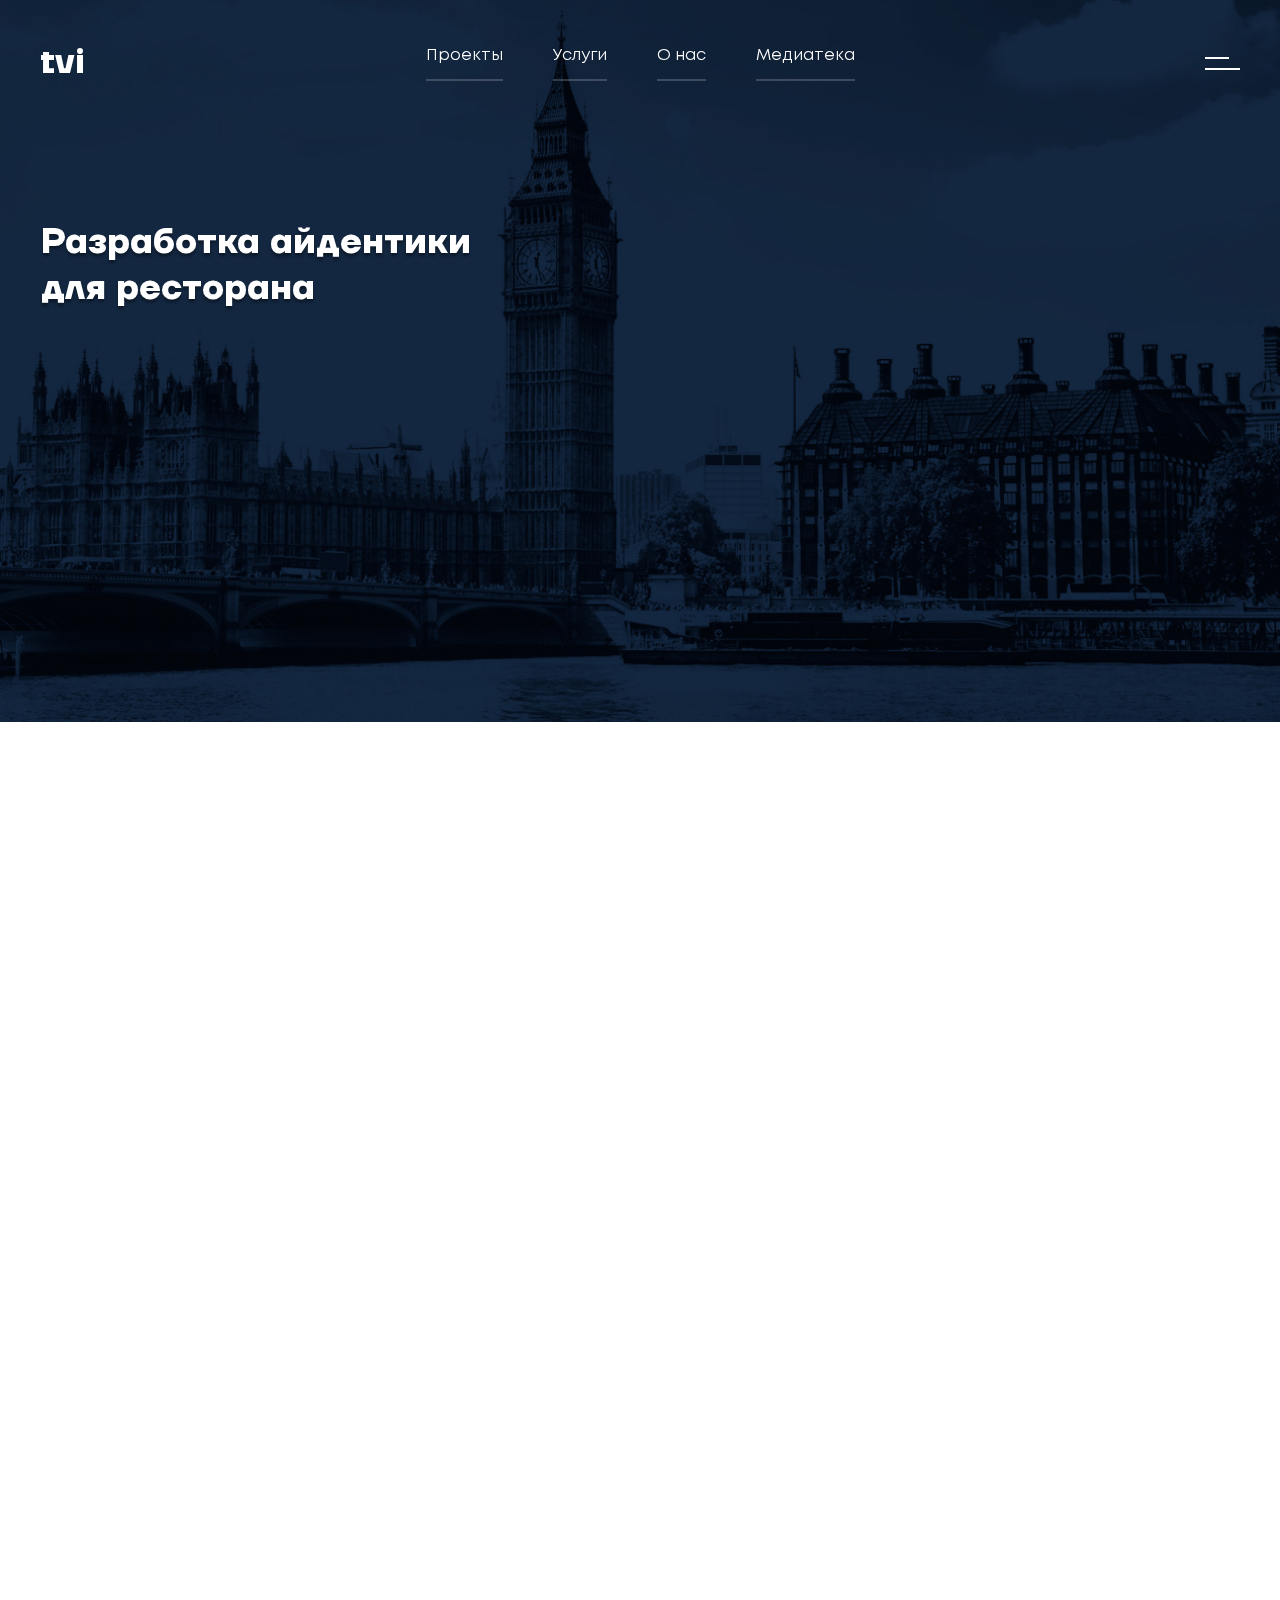
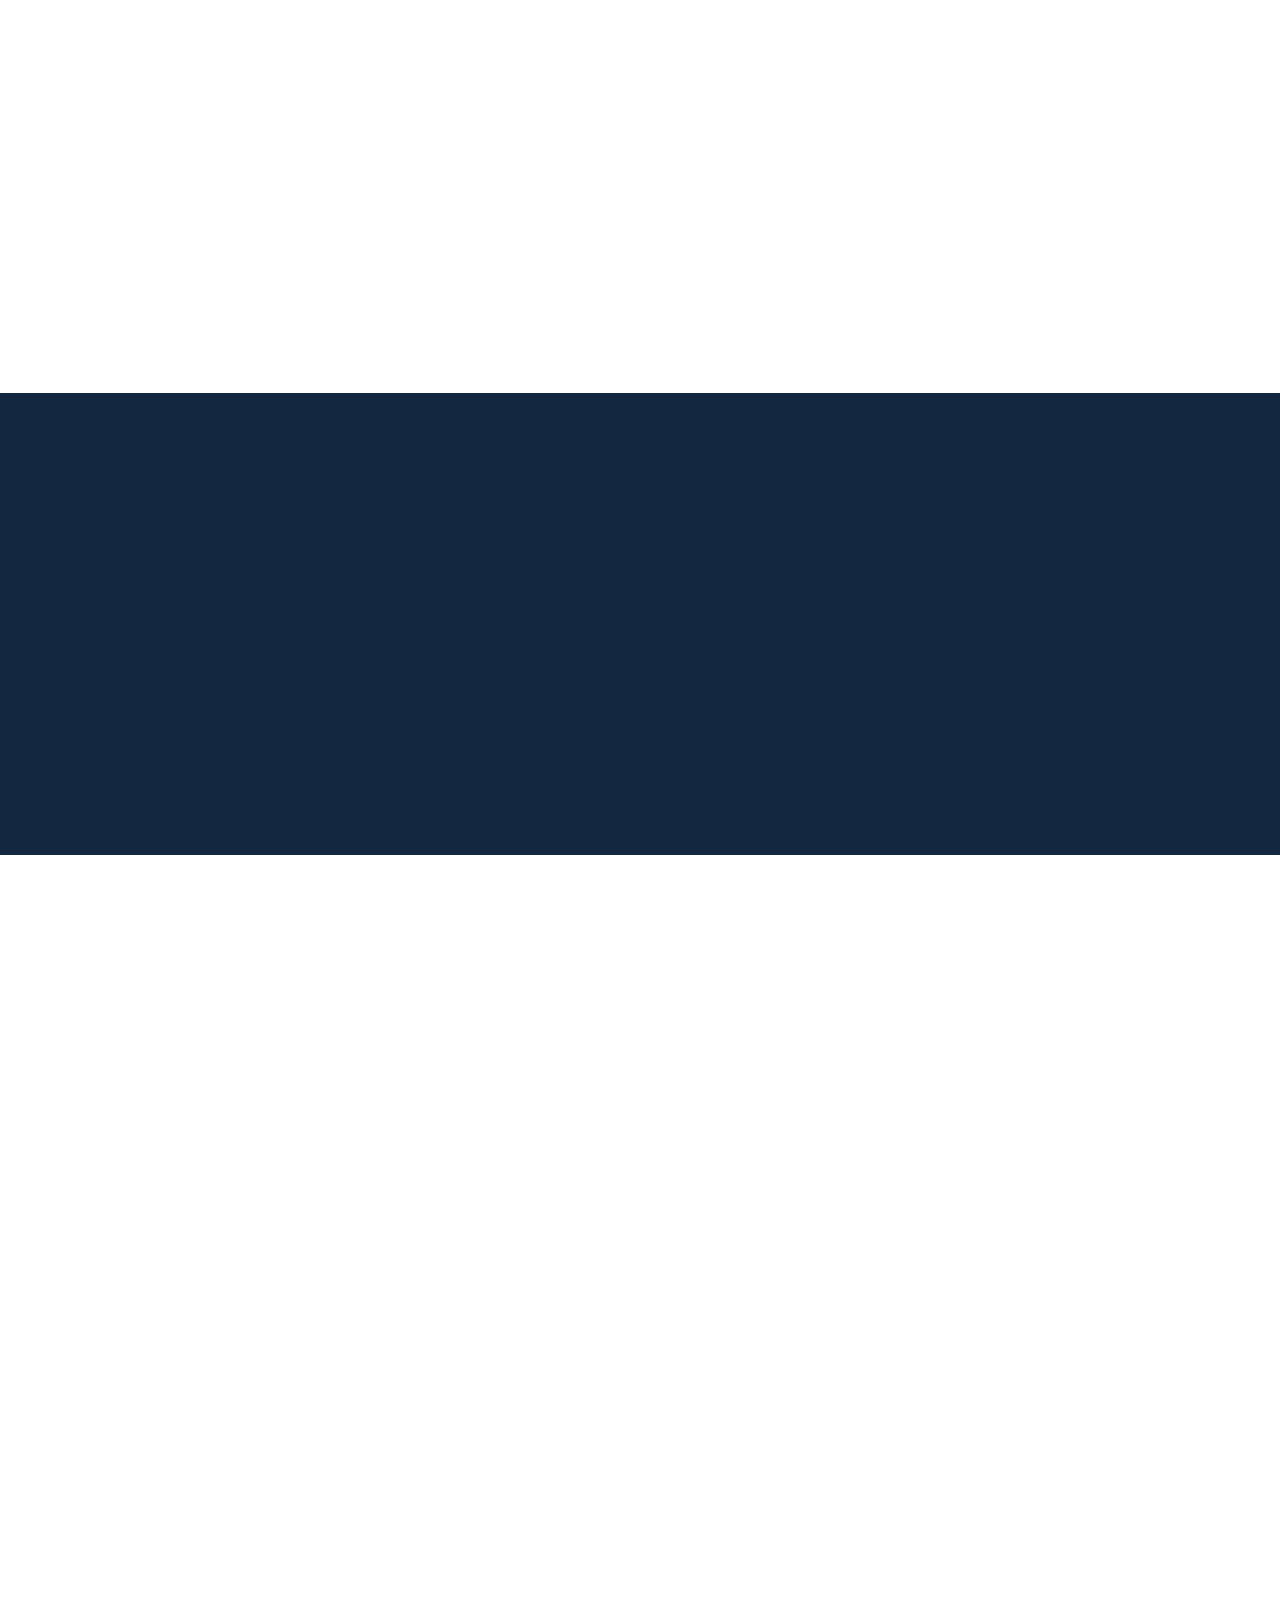
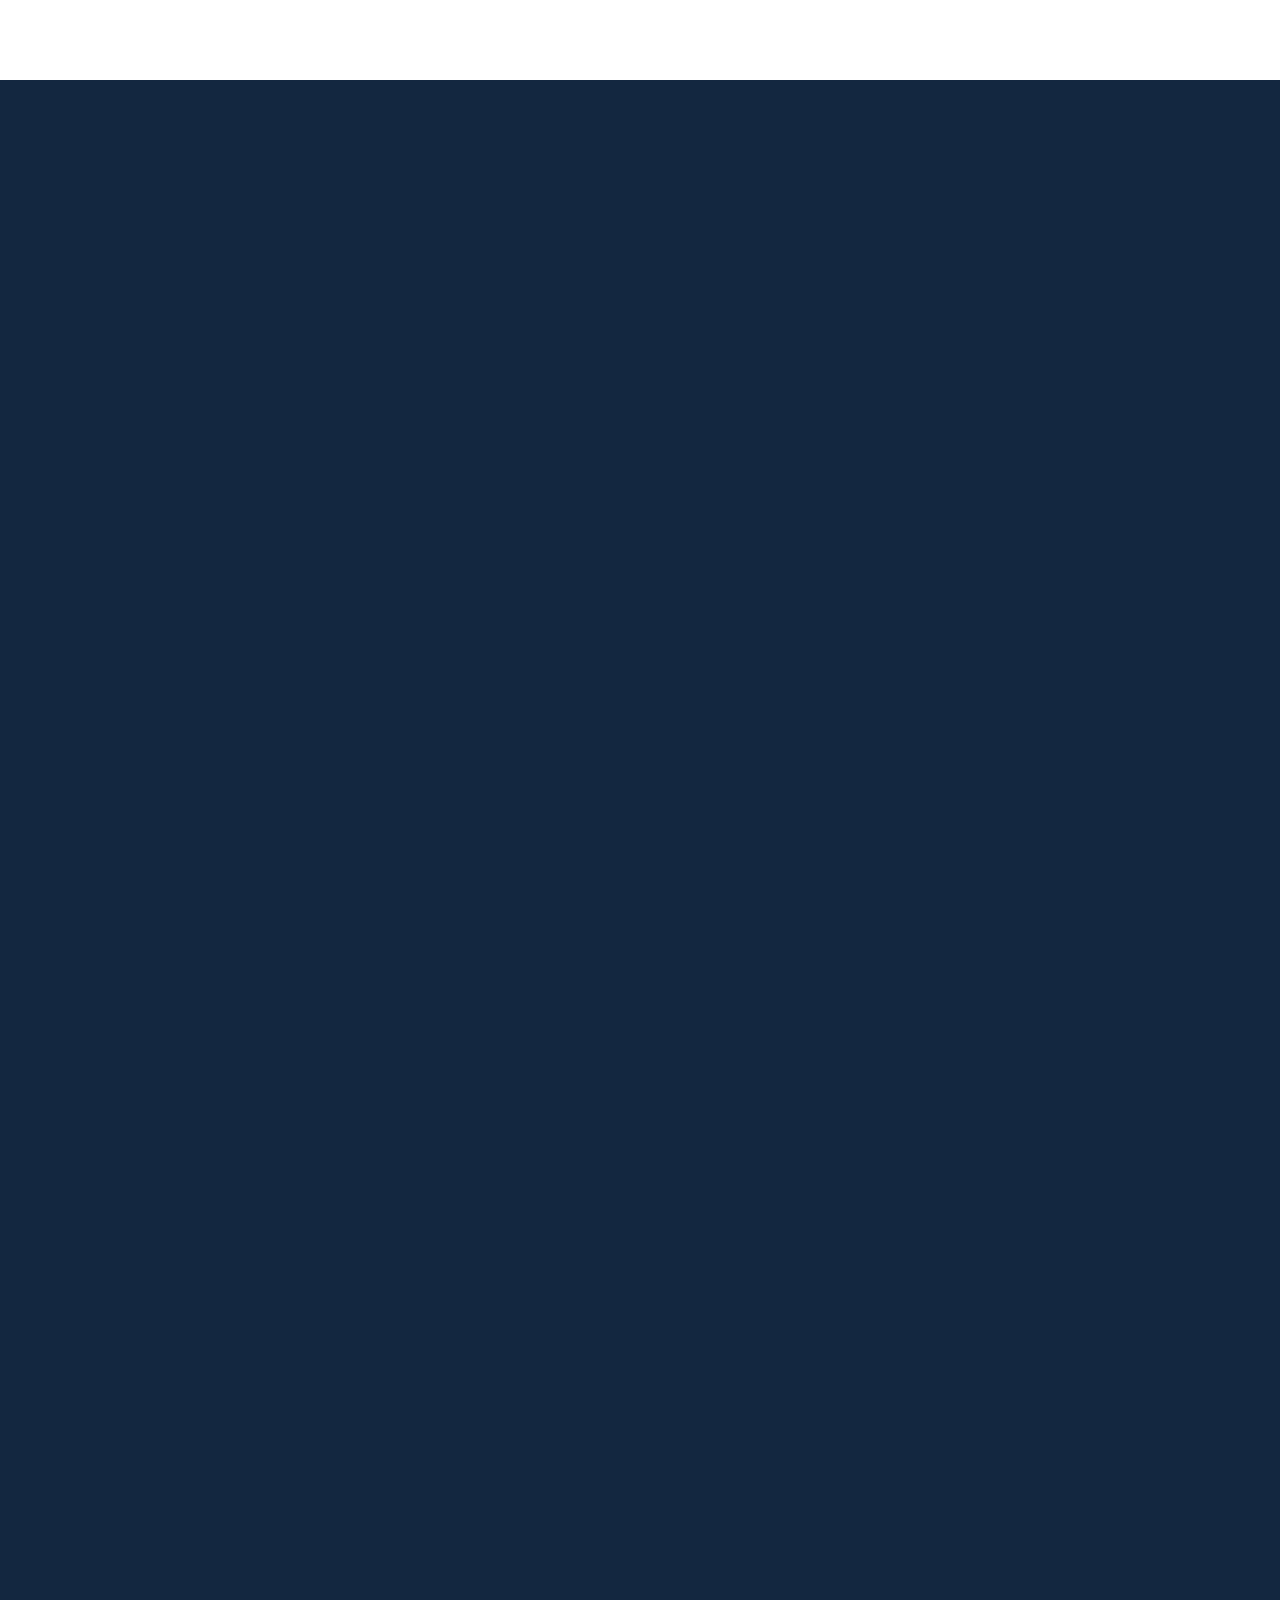
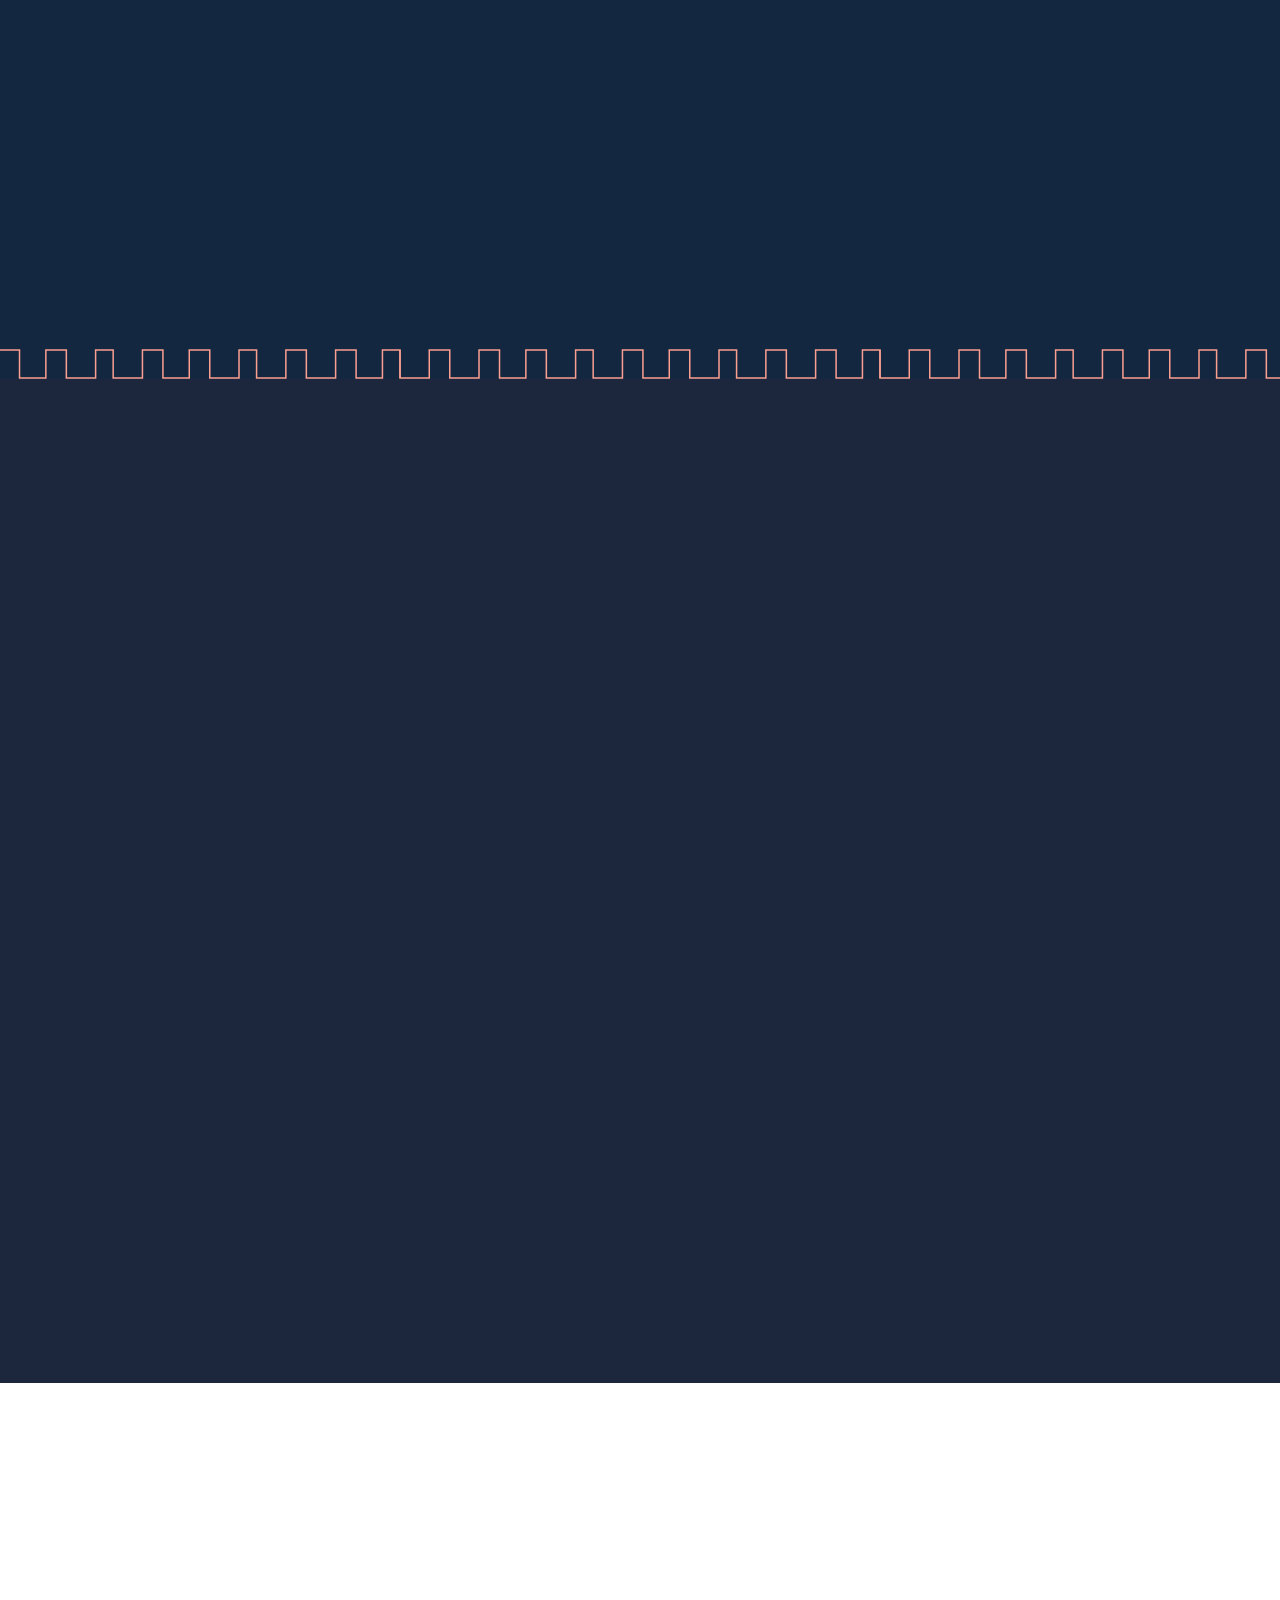
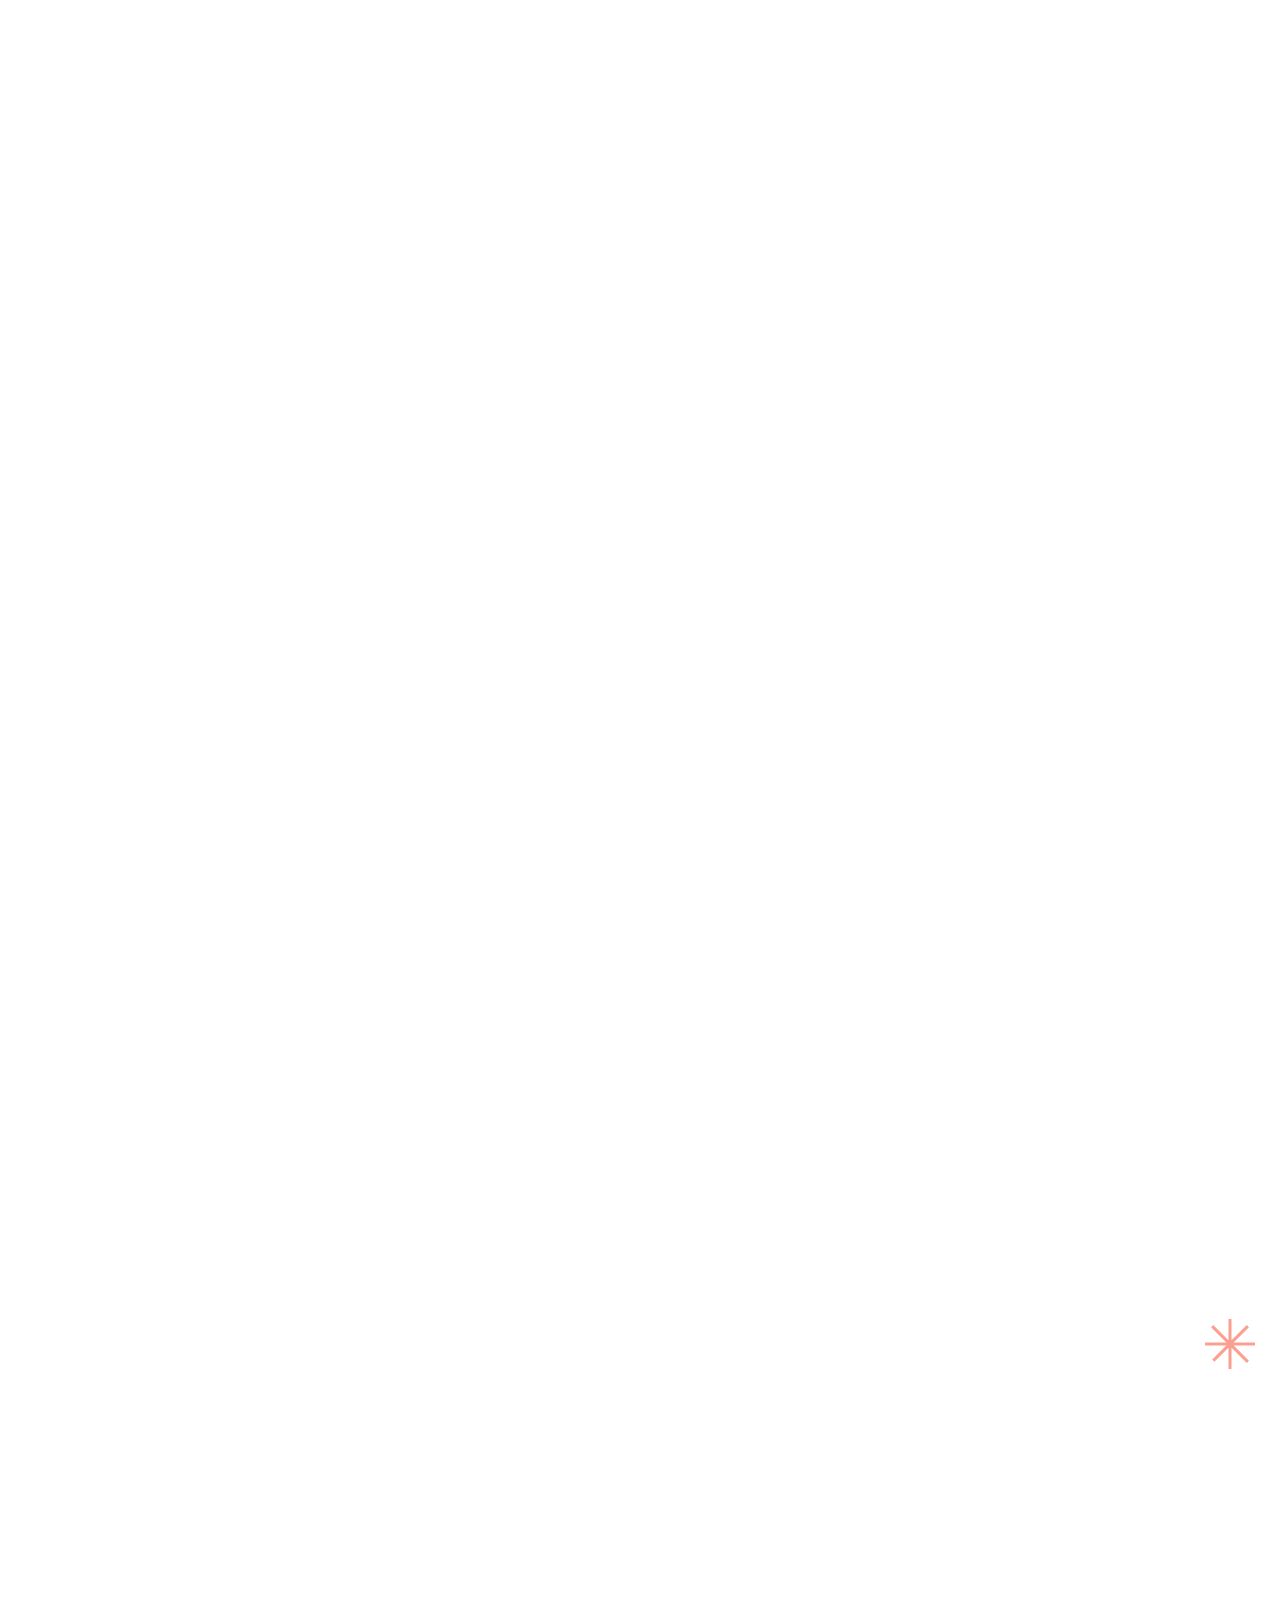
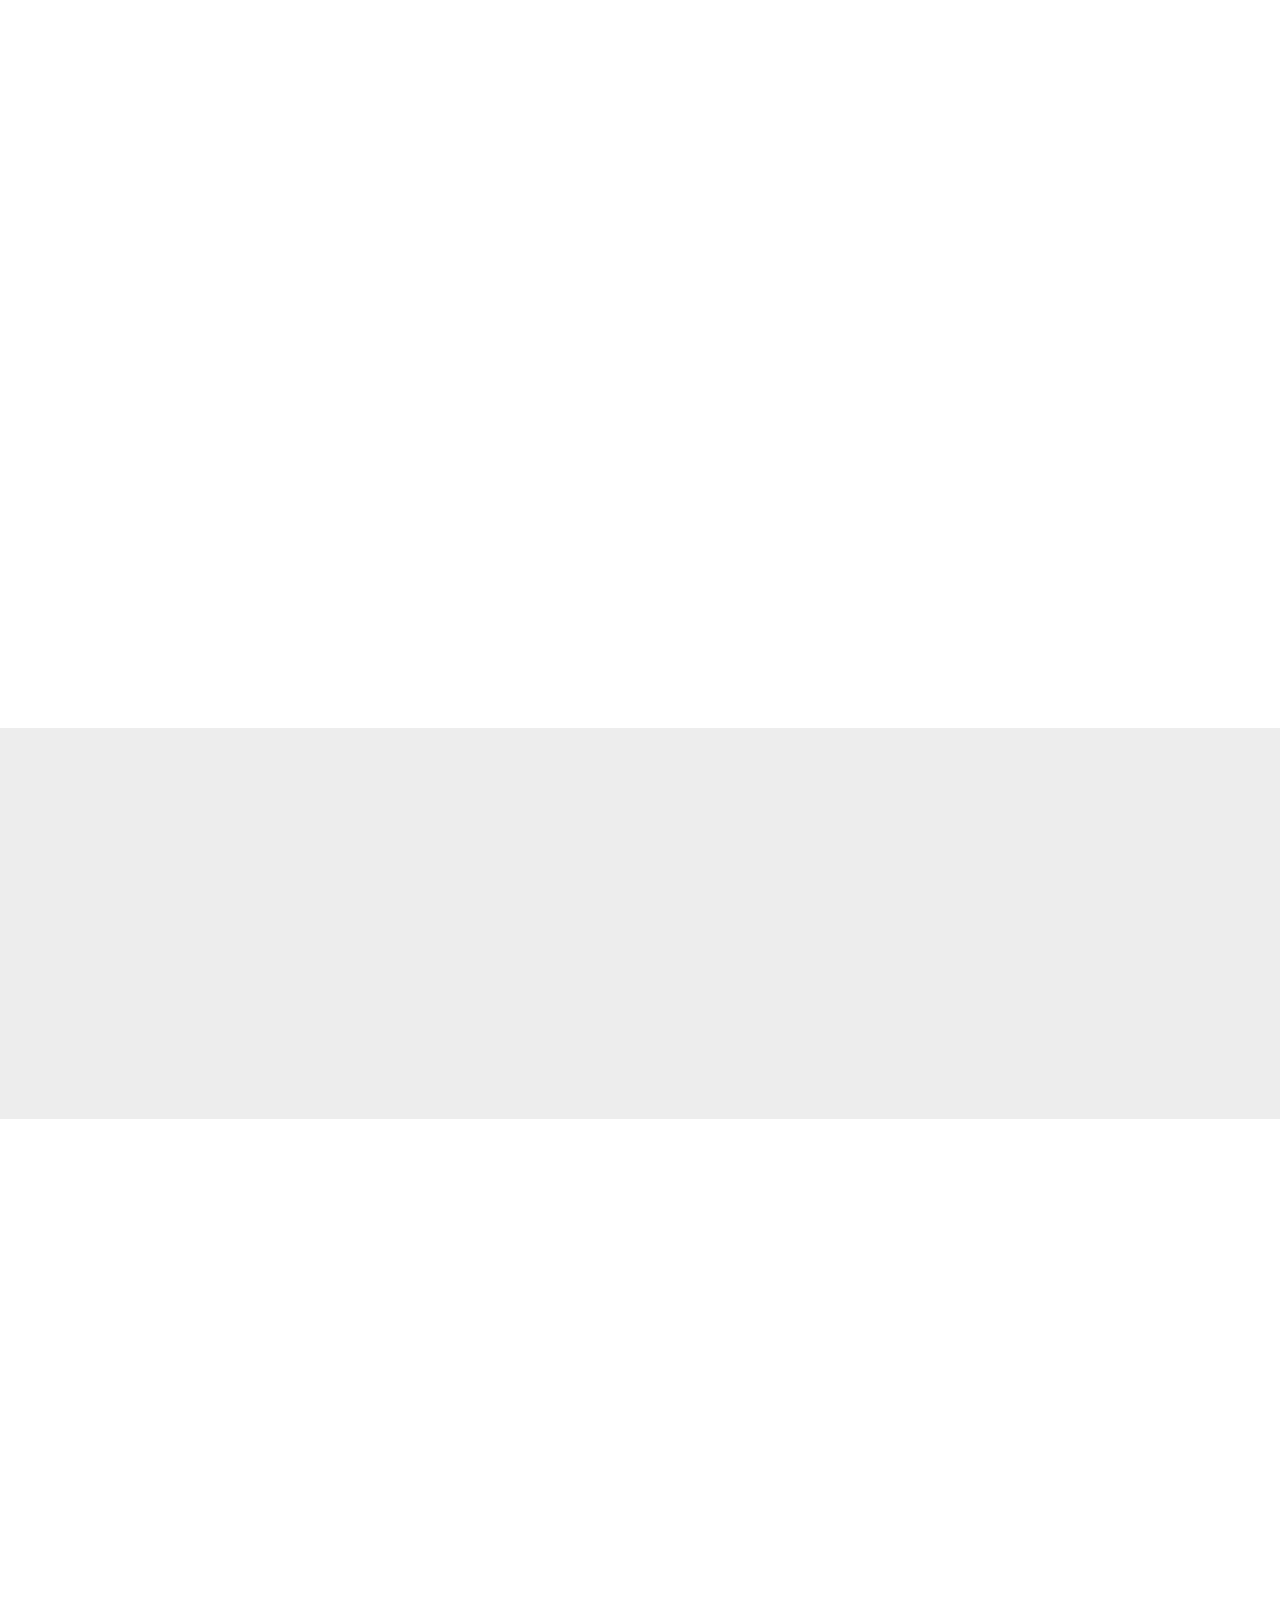
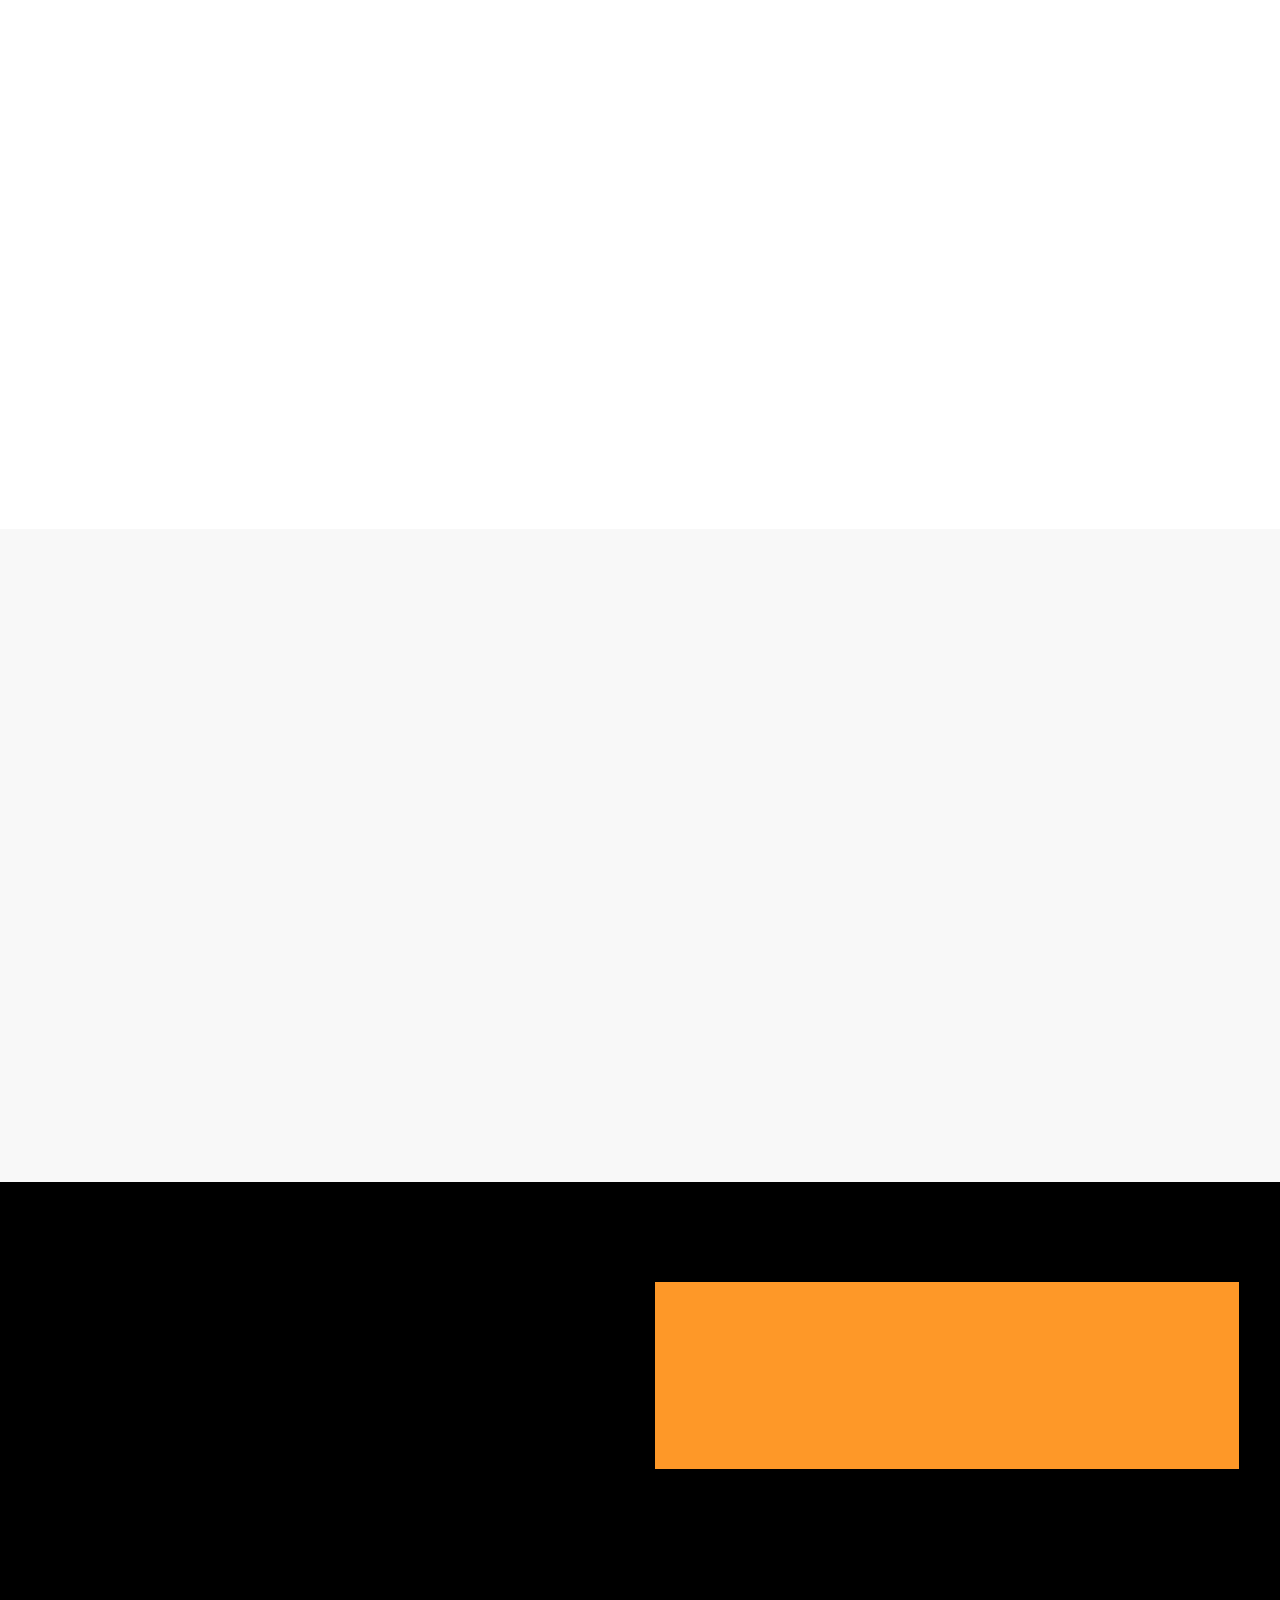
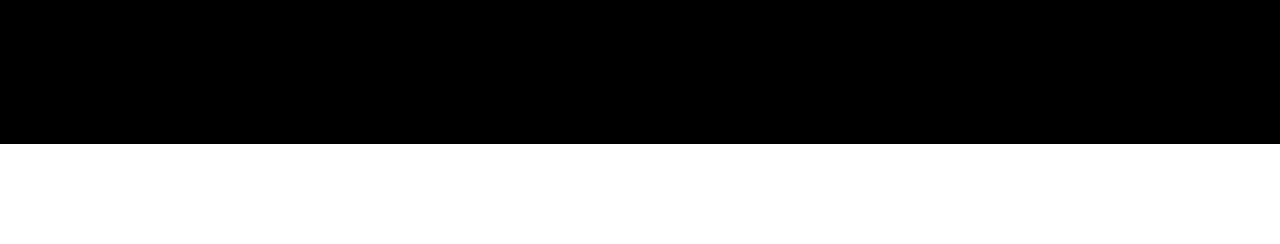
==== commit 86481780: "initial commit" ====
--- a/architecture.html
+++ b/architecture.html
@@ -144,6 +144,13 @@
             </div>
           </div>
         </div>
+        <!-- Add Arrows -->
+        <div class="architecture__slider_arrow" data-aos="fade-up">
+          <div class="architecture__slider_arrow_block">
+            <div class="swiper-button-prev"></div>
+            <div class="swiper-button-next"></div>
+          </div>
+        </div>
       </div>
       <div class="container-fluid px-0 architecture__about_dark-blue pb-0">
         <div class="container">
@@ -191,10 +198,12 @@
               <img src="img/images/archtecture/gallery/6.jpg" alt="Изображения">
             </div>
           </div>
-          <!-- Add Arrows -->
-          <div class="architecture__slider_arrow">
+        </div>
+        <!-- Add Arrows -->
+        <div class="architecture__slider_arrow" data-aos="fade-up">
+          <div class="architecture__slider_arrow_block">
+            <div class="swiper-button-prev"></div>
             <div class="swiper-button-next"></div>
-            <div class="swiper-button-prev"></div>
           </div>
         </div>
       </div>
--- a/css/style.css
+++ b/css/style.css
@@ -1 +1 @@
-@font-face{font-family:"Mont";src:url("../fonts/Mont/Mont-Light.woff") format("woff"),url("../fonts/Mont/Mont-Light.woff2") format("woff2");font-weight:300;font-style:normal;font-display:swap}@font-face{font-family:"Mont";src:url("../fonts/Mont/Mont-Book.woff") format("woff"),url("../fonts/Mont/Mont-Book.woff2") format("woff2");font-weight:400;font-style:normal;font-display:swap}@font-face{font-family:"Mont";src:url("../fonts/Mont/Mont-Regular.woff") format("woff"),url("../fonts/Mont/Mont-Regular.woff2") format("woff2");font-weight:500;font-style:normal;font-display:swap}@font-face{font-family:"Mont";src:url("../fonts/Mont/Mont-Semibold.woff") format("woff"),url("../fonts/Mont/Mont-Semibold.woff2") format("woff2");font-weight:600;font-style:normal;font-display:swap}@font-face{font-family:"Mont";src:url("../fonts/Mont/Mont-Bold.woff") format("woff"),url("../fonts/Mont/Mont-Bold.woff2") format("woff2");font-weight:bold;font-style:normal;font-display:swap}@font-face{font-family:"TTFirsNeue";src:url("../fonts/TTFirsNeue/TTFirsNeue-Regular.woff") format("woff"),url("../fonts/TTFirsNeue/TTFirsNeue-Regular.woff2") format("woff2");font-weight:normal;font-style:normal;font-display:swap}@font-face{font-family:"TTFirsNeue";src:url("../fonts/TTFirsNeue/TTFirsNeue-Bold.woff") format("woff"),url("../fonts/TTFirsNeue/TTFirsNeue-Bold.woff2") format("woff2");font-weight:bold;font-style:normal;font-display:swap}html,body{font-family:"Mont",sans-serif;font-weight:normal;line-height:1.3}@media screen and (max-width: 576px){html,body{line-height:1.65}}html::-webkit-scrollbar,body::-webkit-scrollbar{display:none}h1,h2,h3,h4,h5,h6{font-family:"TTFirsNeue",sans-serif;color:#1E201D}h1{font-size:35px}@media screen and (max-width: 992px){h1{font-size:30px}}@media screen and (max-width: 576px){h1{font-size:24px}}p{margin-bottom:1em}p,span{color:#1E201D;font-size:24px;font-weight:400}@media screen and (max-width: 992px){p,span{font-size:20px}}@media screen and (max-width: 576px){p,span{font-size:14px}}b,strong{font-weight:bold}blockquote{font-style:italic;text-align:right;font-size:25px}@media screen and (max-width: 576px){blockquote{font-size:18px}}a{font-family:"Mont",sans-serif}ul{list-style:none;margin:0;padding:0}img,video{width:100%;height:auto;display:block}button{margin:0;padding:0;border:none;background-color:transparent}button:focus{outline:none;border:none}input{width:100%;border:none;padding:5px 15px}input:focus{outline:none;border:none}@media screen and (max-width: 576px){.container{padding-left:20px;padding-right:20px}}.main-title{font-size:25px;text-transform:uppercase;padding:5px 0 15px;position:relative;display:inline-block;line-height:1.4}.main-title__big{font-size:35px;display:block}@media screen and (max-width: 576px){.main-title__big{font-size:24px}}.main-title__big::after{background-color:#207ADB}.card-bordered{padding:20px 30px;border:1px solid #DBDBDB;border-radius:2px;display:-webkit-box;display:-ms-flexbox;display:flex;-webkit-box-align:center;-ms-flex-align:center;align-items:center;-webkit-box-pack:center;-ms-flex-pack:center;justify-content:center}.card-bordered img{height:255px;-o-object-fit:contain;object-fit:contain}@media screen and (max-width: 992px){.card-bordered img{height:auto}}.image-with-shadow{overflow:hidden;border-radius:5px;-webkit-box-shadow:0px 4px 18px rgba(0,0,0,0.15);box-shadow:0px 4px 18px rgba(0,0,0,0.15)}.color-red{color:#F54528}.bg-blue{background-color:#207ADB}.bg-grey{background-color:#F8F8F8}.font-bold{font-weight:bold}.text-center{text-align:center}.h2{font-size:35px;text-transform:uppercase;margin:35px 0}@media screen and (max-width: 576px){.h2{font-size:25px}}.uppercase{text-transform:uppercase}.lock{overflow:hidden}.block-spacing{padding-top:58px;padding-bottom:58px}@media screen and (max-width: 576px){.block-spacing{padding-top:30px;padding-bottom:30px}}.position-relative{position:relative}.header{position:absolute;top:0;z-index:10;padding:41px 0 15px;background-color:transparent;-webkit-transition:300ms ease-in-out;-o-transition:300ms ease-in-out;transition:300ms ease-in-out}@media screen and (max-width: 992px){.header{padding-top:25px}}.header-active{padding:15px 0;background-color:transparent}.header__logo{width:42px;height:100%;display:-webkit-box;display:-ms-flexbox;display:flex;-webkit-box-align:start;-ms-flex-align:start;align-items:flex-start}.header__logo a{color:white;font-family:"TTFirsNeue",sans-serif;font-size:34px;font-weight:bold;text-decoration:none}.header__menu{display:-webkit-box;display:-ms-flexbox;display:flex;-webkit-box-align:center;-ms-flex-align:center;align-items:center;-webkit-box-pack:center;-ms-flex-pack:center;justify-content:center}.header__menu_list{list-style:none;margin:0;padding:0;display:-webkit-box;display:-ms-flexbox;display:flex;-webkit-box-pack:center;-ms-flex-pack:center;justify-content:center;-webkit-box-align:center;-ms-flex-align:center;align-items:center}.header__menu_item{margin-left:25px;margin-right:25px}.header__menu_item a{color:white;font-weight:400;padding:5px 0 12px;border-bottom:2px solid #ffffff30;position:relative;display:inline-block;-webkit-transition:color 0.1s ease-in-out;-o-transition:color 0.1s ease-in-out;transition:color 0.1s ease-in-out}.header__menu_item a::after{content:"";position:absolute;bottom:-2px;left:0;display:inline-block;width:0%;height:2px;background-color:white;-webkit-transition:250ms ease-in-out;-o-transition:250ms ease-in-out;transition:250ms ease-in-out}.header__menu_item a:hover{text-decoration:none;color:#FE9828}.header__menu_item a:hover:after{width:100%;background-color:#FE9828}.header__menu_item_active a{color:#FE9828}.header__menu_item_active a::after{background-color:#FE9828}.header__controls{display:-webkit-box;display:-ms-flexbox;display:flex;-webkit-box-align:center;-ms-flex-align:center;align-items:center;-webkit-box-pack:end;-ms-flex-pack:end;justify-content:flex-end}.header__controls .hamburger_menu{display:-webkit-box;display:-ms-flexbox;display:flex;-webkit-box-pack:center;-ms-flex-pack:center;justify-content:center;-webkit-box-orient:vertical;-webkit-box-direction:normal;-ms-flex-direction:column;flex-direction:column;position:relative}.header__controls .hamburger_menu_line{width:35px;height:2px;background-color:#fff;-webkit-transition:250ms ease;-o-transition:250ms ease;transition:250ms ease}.header__controls .hamburger_menu_line_top{width:24px;margin-bottom:9px}.header__controls .hamburger_menu_active .hamburger_menu_line{-webkit-transform:rotate(45deg) translateX(-8px) translateX(6px) translateY(-8px);-ms-transform:rotate(45deg) translateX(-8px) translateX(6px) translateY(-8px);transform:rotate(45deg) translateX(-8px) translateX(6px) translateY(-8px);width:24px}.header__controls .hamburger_menu_active .hamburger_menu_line_top{-webkit-transform:rotate(-45deg) translateX(-6px) translateX(6px) translateY(6px);-ms-transform:rotate(-45deg) translateX(-6px) translateX(6px) translateY(6px);transform:rotate(-45deg) translateX(-6px) translateX(6px) translateY(6px);width:24px}.header__burger{display:-webkit-box;display:-ms-flexbox;display:flex;-webkit-box-align:center;-ms-flex-align:center;align-items:center;margin-left:20px;width:35px}.header__social{display:-webkit-box;display:-ms-flexbox;display:flex}.header__social_item{width:48px;display:block;margin:0 24px 0 0}.header__navmenu{position:absolute;top:-110%;z-index:3;width:100%;height:100vh;-webkit-transition:300ms ease-in-out;-o-transition:300ms ease-in-out;transition:300ms ease-in-out;background-color:black}.header__navmenu_block{margin-top:180px}@media screen and (max-width: 576px){.header__navmenu_block{margin-top:100px}}.header__navmenu_title{font-family:"TTFirsNeue",sans-serif;font-size:34px;font-weight:bold;display:block;color:white;margin-bottom:30px}.header__navmenu_title:hover{color:white;text-decoration:none}.header__navmenu_list{list-style:none;margin:0;margin-bottom:45px;padding:0}.header__navmenu_list li{margin-bottom:20px}.header__navmenu_list li a{color:white;font-family:"Mont",sans-serif;-webkit-transition:250ms ease-in-out;-o-transition:250ms ease-in-out;transition:250ms ease-in-out}.header__navmenu_list li a:hover{color:#FE9828;text-decoration:none}.menu-opened{top:0}.footer{padding-top:100px}.footer__links_title{color:#aaa;font-weight:bold;margin-bottom:40px;font-size:24px}.footer__links_list{list-style-type:none;margin:0;padding:0}.footer__links_list li{margin-bottom:25px}@media screen and (max-width: 576px){.footer__links_list li{margin-bottom:18px}}.footer__links_list li a{color:#aaa;font-size:16px;-webkit-transition:300ms ease;-o-transition:300ms ease;transition:300ms ease}.footer__links_list li a:hover{color:#1E201D;text-decoration:none}@media screen and (max-width: 576px){.footer__links_list li a{font-size:14px}}.footer__social ul li a{text-transform:lowercase}@media screen and (max-width: 992px){.footer__social .footer__links_title{display:none}.footer__social ul{display:-webkit-box;display:-ms-flexbox;display:flex;-ms-flex-wrap:wrap;flex-wrap:wrap}.footer__social ul li{margin-right:40px}}@media screen and (max-width: 992px) and (max-width: 576px){.footer__social ul{-webkit-box-pack:justify;-ms-flex-pack:justify;justify-content:space-between}.footer__social ul li{margin-right:10px}}.footer__form{padding:40px 57px 30px;background-color:#FE9828}@media screen and (max-width: 576px){.footer__form{padding:25px}}.footer__form_title{color:white;font-size:24px;margin-bottom:30px;font-weight:500}@media screen and (max-width: 576px){.footer__form_title{font-size:18px;width:80%}}.footer__form_input{display:-webkit-box;display:-ms-flexbox;display:flex;position:relative}.footer__form_input label{position:absolute;top:50%;-webkit-transform:translateY(-50%);-ms-transform:translateY(-50%);transform:translateY(-50%);left:12px;color:white;cursor:text;font-size:16px;-webkit-transition:300ms ease;-o-transition:300ms ease;transition:300ms ease}.footer__form_input label.is-active{top:-5px;left:0;font-size:11px}@media screen and (max-width: 576px){.footer__form_input label{font-size:14px}}.footer__form_input input{width:100%;background-color:transparent;padding:16px 40px 16px 0px;border-bottom:1px solid white;border-radius:0;color:white;font-family:"Mont",sans-serif;font-size:18px;font-weight:bold}.footer__form_input input:focus{padding:16px 40px 16px 0}.footer__form_input button{position:absolute;right:10px;top:50%;-webkit-transform:translateY(-50%);-ms-transform:translateY(-50%);transform:translateY(-50%)}.footer__form_input button img{width:23px}.footer__copyright{max-width:490px;width:100%;padding:80px 0 40px;text-align:center;font-size:11px;color:#aaa}@media screen and (max-width: 992px){.footer__copyright{padding:100px 0 50px}}@media screen and (max-width: 576px){.footer__copyright{padding:50px 0 30px}}.footer-dark{background:black}.footer-dark .footer__links_title{color:white}.footer-dark .footer__links_list li a:hover{color:white}.i-legal-hammer{background-image:url(../img/icons/legal-hammer.svg);background-repeat:no-repeat;background-size:contain;display:inline-block;width:100%;max-width:30px;height:32px}.i-legal-paper{background-image:url(../img/icons/legal-paper.svg);background-repeat:no-repeat;background-size:contain;display:inline-block;width:100%;max-width:30px;height:32px}.i-legal-face{background-image:url(../img/icons/legal-face.svg);background-repeat:no-repeat;background-size:contain;display:inline-block;width:100%;max-width:40px;height:29px}.first-layout{background-color:#3b8adc;padding-top:50px;height:722px;display:-webkit-box;display:-ms-flexbox;display:flex;-webkit-box-align:center;-ms-flex-align:center;align-items:center;overflow:hidden;position:relative}@media screen and (max-width: 992px){.first-layout{height:619px}}@media screen and (max-width: 576px){.first-layout{-webkit-box-align:start;-ms-flex-align:start;align-items:flex-start}}.first-layout__title{margin-bottom:241px;position:relative;z-index:2}.first-layout__title h1{color:#fff;text-shadow:0px 3px 3px #00000060}@media screen and (max-width: 576px){.first-layout__title h1{line-height:1.3}}@media screen and (max-width: 992px){.first-layout__title{margin-bottom:150px}}@media screen and (max-width: 576px){.first-layout__title{margin-top:95px;margin-bottom:0}}.first-layout__img{width:81%;position:absolute;right:-154px;bottom:0}@media screen and (max-width: 992px){.first-layout__img{width:100%}}@media screen and (max-width: 576px){.first-layout__img{bottom:-1px;width:759px;height:auto;right:-250px}}.first-layout__video{position:absolute;top:0;left:0;height:730px;width:100%;-o-object-fit:cover;object-fit:cover;-o-object-position:bottom;object-position:bottom}.first-layout__video img{position:absolute;top:0;left:0;height:730px;width:100%;-o-object-fit:cover;object-fit:cover;-o-object-position:bottom;object-position:bottom}@media screen and (max-width: 576px){.first-layout__video{height:619px;-o-object-position:82% 100%;object-position:82% 100%}}.about-service{padding:100px 0 0}@media screen and (max-width: 992px){.about-service{padding:50px 0}}@media screen and (max-width: 576px){.about-service{padding:20px 0}}.about-service__spacing{padding-top:58px;padding-bottom:58px}@media screen and (max-width: 576px){.about-service__spacing{padding-top:30px;padding-bottom:30px}}.about-service__vertical-title{font-family:"Mont",sans-serif;text-transform:uppercase;font-weight:normal;-webkit-writing-mode:vertical-rl;-ms-writing-mode:tb-rl;writing-mode:vertical-rl;text-orientation:sideways;-webkit-transform:rotate(180deg);-ms-transform:rotate(180deg);transform:rotate(180deg);font-size:18px;color:#207ADB;opacity:0.5;margin:0}@media screen and (max-width: 576px){.about-service__vertical-title{font-size:15px;padding-top:20px}}.about-service__tasks{margin-top:20px}.about-service__tasks_block{display:-webkit-box;display:-ms-flexbox;display:flex;margin-bottom:60px}@media screen and (max-width: 576px){.about-service__tasks_block{margin-bottom:30px}}.about-service__tasks_icon{min-width:28px;margin-right:20px;margin-top:4px}.about-service__tasks_text{width:100%;max-width:400px;font-size:20px}@media screen and (max-width: 576px){.about-service__tasks_text{font-size:16px}}.about-service__gallery_item{border-radius:10px;overflow:hidden}.about-service__statue{width:170px}.about-service__line-height p{line-height:1.65}.about-service__blockquote{width:100%;max-width:1150px;margin-top:80px;margin-left:auto;margin-bottom:5px}.about-service__blockquote_name{font-weight:bold;font-size:25px;text-align:right;font-family:"Mont",sans-serif;margin-top:0}@media screen and (max-width: 576px){.about-service__blockquote_name{font-size:18px}}.about-service__title-icon{display:-webkit-box;display:-ms-flexbox;display:flex;-webkit-box-align:center;-ms-flex-align:center;align-items:center;-ms-flex-wrap:wrap;flex-wrap:wrap}.about-service__title-icon .icon{margin-right:20px;position:relative;top:-4px}.about-service__title-icon_text{font-size:35px;text-transform:uppercase;font-family:"TTFirsNeue",sans-serif;font-weight:bold}@media screen and (max-width: 576px){.about-service__title-icon_text{font-size:22px}}.about-service__block-bg{background-color:#207ADB;border-radius:10px;padding:70px;display:-webkit-box;display:-ms-flexbox;display:flex;-webkit-box-align:center;-ms-flex-align:center;align-items:center;-webkit-box-pack:center;-ms-flex-pack:center;justify-content:center;-ms-flex-wrap:wrap;flex-wrap:wrap;position:relative}@media screen and (max-width: 576px){.about-service__block-bg{padding:60px 20px}}.about-service__block-bg_text{width:100%;max-width:840px}.about-service__block-bg_text p{margin:0;padding:0;color:white;text-align:center;text-transform:uppercase;font-family:"TTFirsNeue",sans-serif;font-size:24px;font-weight:bold;-webkit-transition:250ms;-o-transition:250ms;transition:250ms}.about-service__block-bg_text p a{color:#042b8c;font-size:24px;border-bottom:1px solid;font-weight:bold;text-transform:uppercase;font-family:"TTFirsNeue",sans-serif}.about-service__block-bg_text p a:hover{text-decoration:none;border:none}@media screen and (max-width: 576px){.about-service__block-bg_text p{font-size:20px}.about-service__block-bg_text p a{font-size:20px}}.about-service__block-bg_text-right{margin-left:auto;width:70%;max-width:100%}.about-service__block-bg_text-right p{text-align:left}@media screen and (max-width: 992px){.about-service__block-bg_text-right{width:100%;position:relative;z-index:1}.about-service__block-bg_text-right p{text-align:center}}.about-service__block-bg_img{position:absolute;width:30%;left:0;bottom:0}.about-service__block-bg_img img{width:361px}@media screen and (max-width: 1200px){.about-service__block-bg_img{left:-3%}}@media screen and (max-width: 992px){.about-service__block-bg_img{margin-top:-240px;width:100%;position:relative}.about-service__block-bg_img img{width:90%;margin:auto}}@media screen and (max-width: 576px){.about-service__block-bg_img{margin-top:-170px}}.about-service__office-img{padding:0;margin-bottom:100px;width:100%;height:333px;background-attachment:fixed;background-size:cover;background-image:url(../img/images/legal-office.jpg)}@media screen and (max-width: 576px){.about-service__office-img{background-attachment:scroll;background-position:48%}}@media screen and (max-width: 992px){.about-service__office-img{margin-bottom:50px}}.about-service__office-img img{width:100%;height:403px;-o-object-fit:cover;object-fit:cover;-o-object-position:top;object-position:top}.about-service__parallax{height:560px;background-attachment:fixed;background-size:cover;background-repeat:no-repeat;background-image:url(../img/images/parallax-1.jpg)}@media screen and (max-width: 576px){.about-service__parallax{background-attachment:scroll;background-position:48%}}.about-service__parallax_text{text-align:center;font-size:24px;font-weight:normal;width:100%;margin-top:50px;margin-bottom:50px}@media screen and (max-width: 576px){.about-service__parallax_text{font-size:20px}}.about-service__parallax_title{color:#207ADB;text-align:center;font-weight:bold;font-size:35px;width:100%;max-width:700px;margin:0 auto 60px}@media screen and (max-width: 576px){.about-service__parallax_title{font-size:20px}}.about-service__parallax img{height:563px;-o-object-fit:cover;object-fit:cover}.about-service__ecosystem_block{width:100%;max-width:500px}.about-service__ecosystem_title{color:#207ADB;text-transform:uppercase;font-weight:bold;font-size:20px;font-family:"Mont",sans-serif;margin-bottom:25px}.about-service__ecosystem_subtitle{font-family:"Mont",sans-serif;font-size:20px;margin-bottom:15px}.about-service__ecosystem_text{font-size:20px;font-family:"Mont",sans-serif;line-height:1.4}.about-service__content_item{margin-top:35px}.about-service__content_item video{-o-object-fit:contain;object-fit:contain;-o-object-position:center;object-position:center;margin:auto;-webkit-box-shadow:0px 4px 18px rgba(0,0,0,0.15);box-shadow:0px 4px 18px rgba(0,0,0,0.15)}@media screen and (max-width: 576px){.about-service__content_item{margin-top:30px}}.about-service__content_title{width:100%;max-width:670px;text-align:center;margin:100px auto 40px}.about-service__content_plan{width:100%;max-width:993px;margin:100px auto 80px}.about-service__tools{padding:40px 0;background-color:#F8F8F8}.about-service__tools_title{text-align:center;margin-left:auto;margin-right:auto;margin-bottom:60px;width:100%;max-width:870px}.about-service__tools_list{width:100%;max-width:870px;margin-left:auto;margin-right:auto;margin-top:30px}.about-service__tools_list ol{counter-reset:my-awesome-counter;list-style:none}.about-service__tools_list ol li{counter-increment:my-awesome-counter;position:relative;padding-left:30px;margin-bottom:30px;font-size:30px}@media screen and (max-width: 576px){.about-service__tools_list ol li{font-size:20px;padding-left:5px}}.about-service__tools_list ol li::before{content:counter(my-awesome-counter);color:#F54528;font-weight:bold;font-size:40px;position:absolute;left:-40px;top:-5px;text-align:center;font-family:"TTFirsNeue",sans-serif}@media screen and (max-width: 576px){.about-service__tools_list ol li::before{font-size:20px;top:2px}}.about-service__tools_test{display:-webkit-box;display:-ms-flexbox;display:flex;overflow-x:scroll}.about-service__tools_test::-webkit-scrollbar{width:10px}.about-service__tools_test::-webkit-scrollbar-track{background:transparent}.about-service__tools_test::-webkit-scrollbar-thumb{background:transparent}.about-service__tools_test::-webkit-scrollbar-thumb:hover{background:transparent}.about-service__tools_test_item{min-width:216px;height:386px;margin-right:28px}@media screen and (max-width: 576px){.about-service__tools_test_item{min-width:100%;height:auto}.about-service__tools_test_item img{border-radius:5px;-webkit-box-shadow:2px 2px 5px rgba(0,0,0,0.15);box-shadow:2px 2px 5px rgba(0,0,0,0.15)}}@media screen and (max-width: 576px){.about-service__tools_gallery{padding-top:20px}.about-service__tools_gallery .container{padding-left:0;padding-right:0}.about-service__tools_gallery .h2{padding-left:20px;padding-right:20px}.about-service__tools_gallery .about-service__tools_test{padding:20px}}.about-service__tools_game{padding-top:5px}.about-service__tools_game .about-service__tools_test_item{min-width:183px;margin-right:20px}.about-service__tools_game .about-service__tools_test_item img{border-radius:5px;-webkit-box-shadow:2px 2px 5px rgba(0,0,0,0.15);box-shadow:2px 2px 5px rgba(0,0,0,0.15)}@media screen and (max-width: 576px){.about-service__tools_game .about-service__tools_test_item{min-width:100%;height:auto}.about-service__tools_game .about-service__tools_test_item img{-webkit-box-shadow:2px 2px 5px rgba(0,0,0,0.15);box-shadow:2px 2px 5px rgba(0,0,0,0.15)}}.about-service__opportunities{padding:70px}@media screen and (max-width: 576px){.about-service__opportunities{padding:50px}}.about-service__opportunities *{color:white}.about-service__opportunities p{font-size:20px;line-height:1.65}.about-service__opportunities_block{width:100%;max-width:300px}.about-service__opportunities_title{font-weight:bold;font-size:25px}.about-service__opportunities_subtitle{font-size:20px;margin-bottom:30px;text-transform:uppercase;font-family:"Mont",sans-serif;font-weight:600}.slider{padding-top:50px;position:relative}@media screen and (max-width: 576px){.slider{padding-top:20px}}.slider__title{font-size:35px;font-weight:bold;text-transform:uppercase;font-family:"Mont",sans-serif;margin-bottom:30px}@media screen and (max-width: 576px){.slider__title{font-size:25px}}.slider__subtitle{margin-bottom:40px;font-weight:600;font-size:20px;font-family:"Mont",sans-serif;text-transform:uppercase}@media screen and (max-width: 576px){.slider__subtitle{font-size:14px}}.slider__text{font-size:20px;line-height:1.65}@media screen and (max-width: 576px){.slider__text{font-size:14px}}.slider__image{width:100%;max-width:335px;height:335px;overflow:hidden;border-radius:5px}@media screen and (max-width: 992px){.slider__image{height:auto}}.slider .swiper-button-next,.slider .swiper-button-prev{position:relative}.slider__controls{display:-webkit-box;display:-ms-flexbox;display:flex;-webkit-box-pack:center;-ms-flex-pack:center;justify-content:center;-webkit-box-align:center;-ms-flex-align:center;align-items:center}.slider__controls_text{font-size:12px;font-weight:600;text-transform:lowercase;margin:0 18px}.slider-white *{color:white}.slider-white .swiper-pagination-bullet{background-color:#fff}.slider-white .swiper-button-next:after,.slider-white .swiper-container-rtl .swiper-button-prev:after{background-image:url(../img/icons/slider-arrow-white.svg)}.slider-white .swiper-button-prev:after,.slider-white .swiper-container-rtl .swiper-button-next:after{background-image:url(../img/icons/slider-arrow-white.svg)}.slider-blue .slider__controls_text{color:#039BE5}.slider-blue .swiper-pagination-bullet{background-color:#039BE5}.slider-blue .swiper-button-next:after,.slider-blue .swiper-container-rtl .swiper-button-prev:after{background-image:url(../img/icons/slider-arrow-blue.svg)}.slider-blue .swiper-button-prev:after,.slider-blue .swiper-container-rtl .swiper-button-next:after{background-image:url(../img/icons/slider-arrow-blue.svg)}.slider-small-image .slider__image{width:237px;height:409px}@media screen and (max-width: 576px){.slider-small-image .slider__image{width:100%;height:auto;margin-top:30px}}@media screen and (max-width: 576px){.slider .swiper-pagination{display:none}}.numbers-section__card{background-color:#F8F8F8;padding:40px;height:100%}@media screen and (max-width: 576px){.numbers-section__card{padding:30px}}.numbers-section__card_title{font-size:40px;color:#039BE5;margin-bottom:10px;font-weight:bold;font-family:"TTFirsNeue",sans-serif;text-transform:uppercase}@media screen and (max-width: 576px){.numbers-section__card_title{font-size:35px}}.numbers-section__card_content{font-size:16px}@media screen and (max-width: 576px){.other-cases{padding:60px 0 90px}}.other-cases .swiper-container{width:100%;height:100%}.other-cases .swiper-slide{width:100%;max-width:490px}@media screen and (max-width: 992px){.other-cases .swiper-slide{max-width:400px}}@media screen and (max-width: 576px){.other-cases .swiper-slide{max-width:230px}}.other-cases__title{font-size:40px;margin-top:20px;margin-bottom:70px}@media screen and (max-width: 992px){.other-cases__title{font-size:32px}}@media screen and (max-width: 576px){.other-cases__title{font-size:24px;margin-bottom:40px}}.other-cases__card_title{font-size:24px;width:100%;max-width:275px;margin:30px 0 15px}@media screen and (max-width: 576px){.other-cases__card_title{font-size:18px}}.other-cases__card_content{width:100%;max-width:350px;font-size:16px}@media screen and (max-width: 576px){.other-cases__card_content{font-size:14px}}.other-cases__card:hover{text-decoration:none}html>div[style]{display:none !important}.architecture{margin-bottom:100px}.architecture p{font-size:35px;font-weight:500}@media screen and (max-width: 576px){.architecture p{font-size:15px}}.architecture__slider{margin-top:100px;margin-bottom:100px}.architecture__slider .swiper-slide{width:80%;height:100%;max-height:600px}.architecture__about{position:relative;padding-top:50px;margin-top:50px;margin-bottom:50px}@media screen and (max-width: 576px){.architecture__about{margin-top:0}}.architecture__about_icon{position:absolute;z-index:1}.architecture__about_1{top:-10px;left:-40px;width:35px;height:35px}@media screen and (max-width: 992px){.architecture__about_1{right:30px;left:inherit}}.architecture__about_2{bottom:0px;left:160px;width:19px;height:19px}@media screen and (max-width: 992px){.architecture__about_2{right:70px;left:inherit;bottom:0}}.architecture__about_3{top:-30px;left:460px;width:19px;height:19px}@media screen and (max-width: 992px){.architecture__about_3{display:none}}.architecture__about_4{bottom:120px;right:180px;width:33px;height:33px}@media screen and (max-width: 992px){.architecture__about_4{bottom:-65px;left:30px;right:inherit}}.architecture__about_5{top:0px;right:0px;width:19px;height:19px}@media screen and (max-width: 992px){.architecture__about_5{top:-40px;left:60px;right:inherit}}.architecture__about_6{bottom:-75px;right:0px;width:50px;height:50px}@media screen and (max-width: 992px){.architecture__about_6{display:none}}.architecture__about-last{position:relative}.architecture__about-last_1{top:-80px;left:-20px;width:35px}@media screen and (max-width: 992px){.architecture__about-last_1{left:inherit;right:10px;top:-20px}}.architecture__about-last_2{top:-100px;right:420px;width:19px}@media screen and (max-width: 992px){.architecture__about-last_2{right:inherit;left:50px;top:-50px}}.architecture__about-last_3{bottom:0px;left:350px;width:19px}@media screen and (max-width: 992px){.architecture__about-last_3{left:150px}}.architecture__about-last_4{width:33px;right:-50px;top:-30px}@media screen and (max-width: 992px){.architecture__about-last_4{right:80px;top:inherit;bottom:-40px}}.architecture__about-last_5{width:19px;right:30px;bottom:80px}@media screen and (max-width: 1200px){.architecture__about-last_5{display:none}}.architecture__about-last_6{width:19px;left:400px;bottom:-50px}@media screen and (max-width: 992px){.architecture__about-last_6{display:none}}.architecture__about-last_7{width:50px;right:0px;bottom:50px}@media screen and (max-width: 992px){.architecture__about-last_7{display:none}}.architecture__about_logo img{height:400px;max-height:800px;-o-object-fit:cover;object-fit:cover}.architecture__about_dark-blue{background-color:#132740;padding:100px 0;position:relative}@media screen and (max-width: 576px){.architecture__about_dark-blue{padding:70px 0}}.architecture__about_dark-blue p{color:white}.architecture__about_dark-blue_text{text-align:center}@media screen and (max-width: 576px){.architecture__about_dark-blue_text{text-align:left}}.architecture__about_dark-blue_text-2{text-align:center}@media screen and (max-width: 576px){.architecture__about_dark-blue_text-2{width:250px;max-width:100%;margin:auto}}.architecture__about_dark-blue_img{width:100%;max-width:850px;margin:auto}.architecture__about_dark-blue_1{width:97px;height:97px;right:-120px;bottom:80px}@media screen and (max-width: 992px){.architecture__about_dark-blue_1{right:50px;bottom:-70px;width:75px}}@media screen and (max-width: 576px){.architecture__about_dark-blue_1{right:50px;bottom:-70px;width:35px}}.architecture__about_dark-blue_2{width:97px;height:97px;left:80px;bottom:120px}@media screen and (max-width: 992px){.architecture__about_dark-blue_2{width:75px;bottom:-70px;left:20px}}@media screen and (max-width: 576px){.architecture__about_dark-blue_2{width:25px;bottom:-70px;left:20px}}.architecture__about_dark-blue_3{width:97px;height:97px;left:80px;top:0px}@media screen and (max-width: 992px){.architecture__about_dark-blue_3{width:75px;top:inherit;bottom:50px;right:60px;left:inherit}}@media screen and (max-width: 576px){.architecture__about_dark-blue_3{width:25px;top:inherit;bottom:20px;right:60px;left:inherit}}.architecture__about_dark-blue_left{width:250px;top:180px;left:0}@media screen and (max-width: 992px){.architecture__about_dark-blue_left{width:160px;top:inherit;bottom:0}}@media screen and (max-width: 576px){.architecture__about_dark-blue_left{width:90px;top:inherit;bottom:0}}.architecture__about_dark-blue_right{top:-50px;right:0;width:300px}@media screen and (max-width: 992px){.architecture__about_dark-blue_right{width:220px}}@media screen and (max-width: 576px){.architecture__about_dark-blue_right{width:120px}}.architecture__about_dark-blue_bottom{background-image:url(../img/images/archtecture/line-bottom.svg);background-repeat:repeat-x;background-position:bottom;padding-bottom:130px;width:100%}@media screen and (max-width: 576px){.architecture__about_dark-blue_bottom{background-size:contain}}.architecture__about_dark-blue_padding{padding-top:160px}@media screen and (max-width: 576px){.architecture__about_dark-blue_padding{padding-top:50px}}.architecture__about_dark-blue_darker{background-color:#1c273d}.architecture__about_dark-blue_darker img{width:100%;max-width:1200px;margin:auto}.architecture__about_light-grey{padding:150px 0;background-color:#ededed}.architecture__img{height:100%;max-height:1000px;-o-object-fit:cover;object-fit:cover}
+@font-face{font-family:"Mont";src:url("../fonts/Mont/Mont-Light.woff") format("woff"),url("../fonts/Mont/Mont-Light.woff2") format("woff2");font-weight:300;font-style:normal;font-display:swap}@font-face{font-family:"Mont";src:url("../fonts/Mont/Mont-Book.woff") format("woff"),url("../fonts/Mont/Mont-Book.woff2") format("woff2");font-weight:400;font-style:normal;font-display:swap}@font-face{font-family:"Mont";src:url("../fonts/Mont/Mont-Regular.woff") format("woff"),url("../fonts/Mont/Mont-Regular.woff2") format("woff2");font-weight:500;font-style:normal;font-display:swap}@font-face{font-family:"Mont";src:url("../fonts/Mont/Mont-Semibold.woff") format("woff"),url("../fonts/Mont/Mont-Semibold.woff2") format("woff2");font-weight:600;font-style:normal;font-display:swap}@font-face{font-family:"Mont";src:url("../fonts/Mont/Mont-Bold.woff") format("woff"),url("../fonts/Mont/Mont-Bold.woff2") format("woff2");font-weight:bold;font-style:normal;font-display:swap}@font-face{font-family:"TTFirsNeue";src:url("../fonts/TTFirsNeue/TTFirsNeue-Regular.woff") format("woff"),url("../fonts/TTFirsNeue/TTFirsNeue-Regular.woff2") format("woff2");font-weight:normal;font-style:normal;font-display:swap}@font-face{font-family:"TTFirsNeue";src:url("../fonts/TTFirsNeue/TTFirsNeue-Bold.woff") format("woff"),url("../fonts/TTFirsNeue/TTFirsNeue-Bold.woff2") format("woff2");font-weight:bold;font-style:normal;font-display:swap}html,body{font-family:"Mont",sans-serif;font-weight:normal;line-height:1.3}@media screen and (max-width: 576px){html,body{line-height:1.65}}html::-webkit-scrollbar,body::-webkit-scrollbar{display:none}h1,h2,h3,h4,h5,h6{font-family:"TTFirsNeue",sans-serif;color:#1E201D}h1{font-size:35px}@media screen and (max-width: 992px){h1{font-size:30px}}@media screen and (max-width: 576px){h1{font-size:24px}}p{margin-bottom:1em}p,span{color:#1E201D;font-size:24px;font-weight:400}@media screen and (max-width: 992px){p,span{font-size:20px}}@media screen and (max-width: 576px){p,span{font-size:14px}}b,strong{font-weight:bold}blockquote{font-style:italic;text-align:right;font-size:25px}@media screen and (max-width: 576px){blockquote{font-size:18px}}a{font-family:"Mont",sans-serif}ul{list-style:none;margin:0;padding:0}img,video{width:100%;height:auto;display:block}button{margin:0;padding:0;border:none;background-color:transparent}button:focus{outline:none;border:none}input{width:100%;border:none;padding:5px 15px}input:focus{outline:none;border:none}@media screen and (max-width: 576px){.container{padding-left:20px;padding-right:20px}}.main-title{font-size:25px;text-transform:uppercase;padding:5px 0 15px;position:relative;display:inline-block;line-height:1.4}.main-title__big{font-size:35px;display:block}@media screen and (max-width: 576px){.main-title__big{font-size:24px}}.main-title__big::after{background-color:#207ADB}.card-bordered{padding:20px 30px;border:1px solid #DBDBDB;border-radius:2px;display:-webkit-box;display:-ms-flexbox;display:flex;-webkit-box-align:center;-ms-flex-align:center;align-items:center;-webkit-box-pack:center;-ms-flex-pack:center;justify-content:center}.card-bordered img{height:255px;-o-object-fit:contain;object-fit:contain}@media screen and (max-width: 992px){.card-bordered img{height:auto}}.image-with-shadow{overflow:hidden;border-radius:5px;-webkit-box-shadow:0px 4px 18px rgba(0,0,0,0.15);box-shadow:0px 4px 18px rgba(0,0,0,0.15)}.color-red{color:#F54528}.bg-blue{background-color:#207ADB}.bg-grey{background-color:#F8F8F8}.font-bold{font-weight:bold}.text-center{text-align:center}.h2{font-size:35px;text-transform:uppercase;margin:35px 0}@media screen and (max-width: 576px){.h2{font-size:25px}}.uppercase{text-transform:uppercase}.lock{overflow:hidden}.block-spacing{padding-top:58px;padding-bottom:58px}@media screen and (max-width: 576px){.block-spacing{padding-top:30px;padding-bottom:30px}}.position-relative{position:relative}.header{position:absolute;top:0;z-index:10;padding:41px 0 15px;background-color:transparent;-webkit-transition:300ms ease-in-out;-o-transition:300ms ease-in-out;transition:300ms ease-in-out}@media screen and (max-width: 992px){.header{padding-top:25px}}.header-active{padding:15px 0;background-color:transparent}.header__logo{width:42px;height:100%;display:-webkit-box;display:-ms-flexbox;display:flex;-webkit-box-align:start;-ms-flex-align:start;align-items:flex-start}.header__logo a{color:white;font-family:"TTFirsNeue",sans-serif;font-size:34px;font-weight:bold;text-decoration:none}.header__menu{display:-webkit-box;display:-ms-flexbox;display:flex;-webkit-box-align:center;-ms-flex-align:center;align-items:center;-webkit-box-pack:center;-ms-flex-pack:center;justify-content:center}.header__menu_list{list-style:none;margin:0;padding:0;display:-webkit-box;display:-ms-flexbox;display:flex;-webkit-box-pack:center;-ms-flex-pack:center;justify-content:center;-webkit-box-align:center;-ms-flex-align:center;align-items:center}.header__menu_item{margin-left:25px;margin-right:25px}.header__menu_item a{color:white;font-weight:400;padding:5px 0 12px;border-bottom:2px solid #ffffff30;position:relative;display:inline-block;-webkit-transition:color 0.1s ease-in-out;-o-transition:color 0.1s ease-in-out;transition:color 0.1s ease-in-out}.header__menu_item a::after{content:"";position:absolute;bottom:-2px;left:0;display:inline-block;width:0%;height:2px;background-color:white;-webkit-transition:250ms ease-in-out;-o-transition:250ms ease-in-out;transition:250ms ease-in-out}.header__menu_item a:hover{text-decoration:none;color:#FE9828}.header__menu_item a:hover:after{width:100%;background-color:#FE9828}.header__menu_item_active a{color:#FE9828}.header__menu_item_active a::after{background-color:#FE9828}.header__controls{display:-webkit-box;display:-ms-flexbox;display:flex;-webkit-box-align:center;-ms-flex-align:center;align-items:center;-webkit-box-pack:end;-ms-flex-pack:end;justify-content:flex-end}.header__controls .hamburger_menu{display:-webkit-box;display:-ms-flexbox;display:flex;-webkit-box-pack:center;-ms-flex-pack:center;justify-content:center;-webkit-box-orient:vertical;-webkit-box-direction:normal;-ms-flex-direction:column;flex-direction:column;position:relative}.header__controls .hamburger_menu_line{width:35px;height:2px;background-color:#fff;-webkit-transition:250ms ease;-o-transition:250ms ease;transition:250ms ease}.header__controls .hamburger_menu_line_top{width:24px;margin-bottom:9px}.header__controls .hamburger_menu_active .hamburger_menu_line{-webkit-transform:rotate(45deg) translateX(-8px) translateX(6px) translateY(-8px);-ms-transform:rotate(45deg) translateX(-8px) translateX(6px) translateY(-8px);transform:rotate(45deg) translateX(-8px) translateX(6px) translateY(-8px);width:24px}.header__controls .hamburger_menu_active .hamburger_menu_line_top{-webkit-transform:rotate(-45deg) translateX(-6px) translateX(6px) translateY(6px);-ms-transform:rotate(-45deg) translateX(-6px) translateX(6px) translateY(6px);transform:rotate(-45deg) translateX(-6px) translateX(6px) translateY(6px);width:24px}.header__burger{display:-webkit-box;display:-ms-flexbox;display:flex;-webkit-box-align:center;-ms-flex-align:center;align-items:center;margin-left:20px;width:35px}.header__social{display:-webkit-box;display:-ms-flexbox;display:flex}.header__social_item{width:48px;display:block;margin:0 24px 0 0}.header__navmenu{position:absolute;top:-110%;z-index:3;width:100%;height:100vh;-webkit-transition:300ms ease-in-out;-o-transition:300ms ease-in-out;transition:300ms ease-in-out;background-color:black}.header__navmenu_block{margin-top:180px}@media screen and (max-width: 576px){.header__navmenu_block{margin-top:100px}}.header__navmenu_title{font-family:"TTFirsNeue",sans-serif;font-size:34px;font-weight:bold;display:block;color:white;margin-bottom:30px}.header__navmenu_title:hover{color:white;text-decoration:none}.header__navmenu_list{list-style:none;margin:0;margin-bottom:45px;padding:0}.header__navmenu_list li{margin-bottom:20px}.header__navmenu_list li a{color:white;font-family:"Mont",sans-serif;-webkit-transition:250ms ease-in-out;-o-transition:250ms ease-in-out;transition:250ms ease-in-out}.header__navmenu_list li a:hover{color:#FE9828;text-decoration:none}.menu-opened{top:0}.footer{padding-top:100px}.footer__links_title{color:#aaa;font-weight:bold;margin-bottom:40px;font-size:24px}.footer__links_list{list-style-type:none;margin:0;padding:0}.footer__links_list li{margin-bottom:25px}@media screen and (max-width: 576px){.footer__links_list li{margin-bottom:18px}}.footer__links_list li a{color:#aaa;font-size:16px;-webkit-transition:300ms ease;-o-transition:300ms ease;transition:300ms ease}.footer__links_list li a:hover{color:#1E201D;text-decoration:none}@media screen and (max-width: 576px){.footer__links_list li a{font-size:14px}}.footer__social ul li a{text-transform:lowercase}@media screen and (max-width: 992px){.footer__social .footer__links_title{display:none}.footer__social ul{display:-webkit-box;display:-ms-flexbox;display:flex;-ms-flex-wrap:wrap;flex-wrap:wrap}.footer__social ul li{margin-right:40px}}@media screen and (max-width: 992px) and (max-width: 576px){.footer__social ul{-webkit-box-pack:justify;-ms-flex-pack:justify;justify-content:space-between}.footer__social ul li{margin-right:10px}}.footer__form{padding:40px 57px 30px;background-color:#FE9828}@media screen and (max-width: 576px){.footer__form{padding:25px}}.footer__form_title{color:white;font-size:24px;margin-bottom:30px;font-weight:500}@media screen and (max-width: 576px){.footer__form_title{font-size:18px;width:80%}}.footer__form_input{display:-webkit-box;display:-ms-flexbox;display:flex;position:relative}.footer__form_input label{position:absolute;top:50%;-webkit-transform:translateY(-50%);-ms-transform:translateY(-50%);transform:translateY(-50%);left:12px;color:white;cursor:text;font-size:16px;-webkit-transition:300ms ease;-o-transition:300ms ease;transition:300ms ease}.footer__form_input label.is-active{top:-5px;left:0;font-size:11px}@media screen and (max-width: 576px){.footer__form_input label{font-size:14px}}.footer__form_input input{width:100%;background-color:transparent;padding:16px 40px 16px 0px;border-bottom:1px solid white;border-radius:0;color:white;font-family:"Mont",sans-serif;font-size:18px;font-weight:bold}.footer__form_input input:focus{padding:16px 40px 16px 0}.footer__form_input button{position:absolute;right:10px;top:50%;-webkit-transform:translateY(-50%);-ms-transform:translateY(-50%);transform:translateY(-50%)}.footer__form_input button img{width:23px}.footer__copyright{max-width:490px;width:100%;padding:80px 0 40px;text-align:center;font-size:11px;color:#aaa}@media screen and (max-width: 992px){.footer__copyright{padding:100px 0 50px}}@media screen and (max-width: 576px){.footer__copyright{padding:50px 0 30px}}.footer-dark{background:black}.footer-dark .footer__links_title{color:white}.footer-dark .footer__links_list li a:hover{color:white}.i-legal-hammer{background-image:url(../img/icons/legal-hammer.svg);background-repeat:no-repeat;background-size:contain;display:inline-block;width:100%;max-width:30px;height:32px}.i-legal-paper{background-image:url(../img/icons/legal-paper.svg);background-repeat:no-repeat;background-size:contain;display:inline-block;width:100%;max-width:30px;height:32px}.i-legal-face{background-image:url(../img/icons/legal-face.svg);background-repeat:no-repeat;background-size:contain;display:inline-block;width:100%;max-width:40px;height:29px}.first-layout{background-color:#3b8adc;padding-top:50px;height:722px;display:-webkit-box;display:-ms-flexbox;display:flex;-webkit-box-align:center;-ms-flex-align:center;align-items:center;overflow:hidden;position:relative}@media screen and (max-width: 992px){.first-layout{height:619px}}@media screen and (max-width: 576px){.first-layout{-webkit-box-align:start;-ms-flex-align:start;align-items:flex-start}}.first-layout__title{margin-bottom:241px;position:relative;z-index:2}.first-layout__title h1{color:#fff;text-shadow:0px 3px 3px #00000060}@media screen and (max-width: 576px){.first-layout__title h1{line-height:1.3}}@media screen and (max-width: 992px){.first-layout__title{margin-bottom:150px}}@media screen and (max-width: 576px){.first-layout__title{margin-top:95px;margin-bottom:0}}.first-layout__img{width:81%;position:absolute;right:-154px;bottom:0}@media screen and (max-width: 992px){.first-layout__img{width:100%}}@media screen and (max-width: 576px){.first-layout__img{bottom:-1px;width:759px;height:auto;right:-250px}}.first-layout__video{position:absolute;top:0;left:0;height:730px;width:100%;-o-object-fit:cover;object-fit:cover;-o-object-position:bottom;object-position:bottom}.first-layout__video img{position:absolute;top:0;left:0;height:730px;width:100%;-o-object-fit:cover;object-fit:cover;-o-object-position:bottom;object-position:bottom}@media screen and (max-width: 576px){.first-layout__video{height:619px;-o-object-position:82% 100%;object-position:82% 100%}}.about-service{padding:100px 0 0}@media screen and (max-width: 992px){.about-service{padding:50px 0}}@media screen and (max-width: 576px){.about-service{padding:20px 0}}.about-service__spacing{padding-top:58px;padding-bottom:58px}@media screen and (max-width: 576px){.about-service__spacing{padding-top:30px;padding-bottom:30px}}.about-service__vertical-title{font-family:"Mont",sans-serif;text-transform:uppercase;font-weight:normal;-webkit-writing-mode:vertical-rl;-ms-writing-mode:tb-rl;writing-mode:vertical-rl;text-orientation:sideways;-webkit-transform:rotate(180deg);-ms-transform:rotate(180deg);transform:rotate(180deg);font-size:18px;color:#207ADB;opacity:0.5;margin:0}@media screen and (max-width: 576px){.about-service__vertical-title{font-size:15px;padding-top:20px}}.about-service__tasks{margin-top:20px}.about-service__tasks_block{display:-webkit-box;display:-ms-flexbox;display:flex;margin-bottom:60px}@media screen and (max-width: 576px){.about-service__tasks_block{margin-bottom:30px}}.about-service__tasks_icon{min-width:28px;margin-right:20px;margin-top:4px}.about-service__tasks_text{width:100%;max-width:400px;font-size:20px}@media screen and (max-width: 576px){.about-service__tasks_text{font-size:16px}}.about-service__gallery_item{border-radius:10px;overflow:hidden}.about-service__statue{width:170px}.about-service__line-height p{line-height:1.65}.about-service__blockquote{width:100%;max-width:1150px;margin-top:80px;margin-left:auto;margin-bottom:5px}.about-service__blockquote_name{font-weight:bold;font-size:25px;text-align:right;font-family:"Mont",sans-serif;margin-top:0}@media screen and (max-width: 576px){.about-service__blockquote_name{font-size:18px}}.about-service__title-icon{display:-webkit-box;display:-ms-flexbox;display:flex;-webkit-box-align:center;-ms-flex-align:center;align-items:center;-ms-flex-wrap:wrap;flex-wrap:wrap}.about-service__title-icon .icon{margin-right:20px;position:relative;top:-4px}.about-service__title-icon_text{font-size:35px;text-transform:uppercase;font-family:"TTFirsNeue",sans-serif;font-weight:bold}@media screen and (max-width: 576px){.about-service__title-icon_text{font-size:22px}}.about-service__block-bg{background-color:#207ADB;border-radius:10px;padding:70px;display:-webkit-box;display:-ms-flexbox;display:flex;-webkit-box-align:center;-ms-flex-align:center;align-items:center;-webkit-box-pack:center;-ms-flex-pack:center;justify-content:center;-ms-flex-wrap:wrap;flex-wrap:wrap;position:relative}@media screen and (max-width: 576px){.about-service__block-bg{padding:60px 20px}}.about-service__block-bg_text{width:100%;max-width:840px}.about-service__block-bg_text p{margin:0;padding:0;color:white;text-align:center;text-transform:uppercase;font-family:"TTFirsNeue",sans-serif;font-size:24px;font-weight:bold;-webkit-transition:250ms;-o-transition:250ms;transition:250ms}.about-service__block-bg_text p a{color:#042b8c;font-size:24px;border-bottom:1px solid;font-weight:bold;text-transform:uppercase;font-family:"TTFirsNeue",sans-serif}.about-service__block-bg_text p a:hover{text-decoration:none;border:none}@media screen and (max-width: 576px){.about-service__block-bg_text p{font-size:20px}.about-service__block-bg_text p a{font-size:20px}}.about-service__block-bg_text-right{margin-left:auto;width:70%;max-width:100%}.about-service__block-bg_text-right p{text-align:left}@media screen and (max-width: 992px){.about-service__block-bg_text-right{width:100%;position:relative;z-index:1}.about-service__block-bg_text-right p{text-align:center}}.about-service__block-bg_img{position:absolute;width:30%;left:0;bottom:0}.about-service__block-bg_img img{width:361px}@media screen and (max-width: 1200px){.about-service__block-bg_img{left:-3%}}@media screen and (max-width: 992px){.about-service__block-bg_img{margin-top:-240px;width:100%;position:relative}.about-service__block-bg_img img{width:90%;margin:auto}}@media screen and (max-width: 576px){.about-service__block-bg_img{margin-top:-170px}}.about-service__office-img{padding:0;margin-bottom:100px;width:100%;height:333px;background-attachment:fixed;background-size:cover;background-image:url(../img/images/legal-office.jpg)}@media screen and (max-width: 576px){.about-service__office-img{background-attachment:scroll;background-position:48%}}@media screen and (max-width: 992px){.about-service__office-img{margin-bottom:50px}}.about-service__office-img img{width:100%;height:403px;-o-object-fit:cover;object-fit:cover;-o-object-position:top;object-position:top}.about-service__parallax{height:560px;background-attachment:fixed;background-size:cover;background-repeat:no-repeat;background-image:url(../img/images/parallax-1.jpg)}@media screen and (max-width: 576px){.about-service__parallax{background-attachment:scroll;background-position:48%}}.about-service__parallax_text{text-align:center;font-size:24px;font-weight:normal;width:100%;margin-top:50px;margin-bottom:50px}@media screen and (max-width: 576px){.about-service__parallax_text{font-size:20px}}.about-service__parallax_title{color:#207ADB;text-align:center;font-weight:bold;font-size:35px;width:100%;max-width:700px;margin:0 auto 60px}@media screen and (max-width: 576px){.about-service__parallax_title{font-size:20px}}.about-service__parallax img{height:563px;-o-object-fit:cover;object-fit:cover}.about-service__ecosystem_block{width:100%;max-width:500px}.about-service__ecosystem_title{color:#207ADB;text-transform:uppercase;font-weight:bold;font-size:20px;font-family:"Mont",sans-serif;margin-bottom:25px}.about-service__ecosystem_subtitle{font-family:"Mont",sans-serif;font-size:20px;margin-bottom:15px}.about-service__ecosystem_text{font-size:20px;font-family:"Mont",sans-serif;line-height:1.4}.about-service__content_item{margin-top:35px}.about-service__content_item video{-o-object-fit:contain;object-fit:contain;-o-object-position:center;object-position:center;margin:auto;-webkit-box-shadow:0px 4px 18px rgba(0,0,0,0.15);box-shadow:0px 4px 18px rgba(0,0,0,0.15)}@media screen and (max-width: 576px){.about-service__content_item{margin-top:30px}}.about-service__content_title{width:100%;max-width:670px;text-align:center;margin:100px auto 40px}.about-service__content_plan{width:100%;max-width:993px;margin:100px auto 80px}.about-service__tools{padding:40px 0;background-color:#F8F8F8}.about-service__tools_title{text-align:center;margin-left:auto;margin-right:auto;margin-bottom:60px;width:100%;max-width:870px}.about-service__tools_list{width:100%;max-width:870px;margin-left:auto;margin-right:auto;margin-top:30px}.about-service__tools_list ol{counter-reset:my-awesome-counter;list-style:none}.about-service__tools_list ol li{counter-increment:my-awesome-counter;position:relative;padding-left:30px;margin-bottom:30px;font-size:30px}@media screen and (max-width: 576px){.about-service__tools_list ol li{font-size:20px;padding-left:5px}}.about-service__tools_list ol li::before{content:counter(my-awesome-counter);color:#F54528;font-weight:bold;font-size:40px;position:absolute;left:-40px;top:-5px;text-align:center;font-family:"TTFirsNeue",sans-serif}@media screen and (max-width: 576px){.about-service__tools_list ol li::before{font-size:20px;top:2px}}.about-service__tools_test{display:-webkit-box;display:-ms-flexbox;display:flex;overflow-x:scroll}.about-service__tools_test::-webkit-scrollbar{width:10px}.about-service__tools_test::-webkit-scrollbar-track{background:transparent}.about-service__tools_test::-webkit-scrollbar-thumb{background:transparent}.about-service__tools_test::-webkit-scrollbar-thumb:hover{background:transparent}.about-service__tools_test_item{min-width:216px;height:386px;margin-right:28px}@media screen and (max-width: 576px){.about-service__tools_test_item{min-width:100%;height:auto}.about-service__tools_test_item img{border-radius:5px;-webkit-box-shadow:2px 2px 5px rgba(0,0,0,0.15);box-shadow:2px 2px 5px rgba(0,0,0,0.15)}}@media screen and (max-width: 576px){.about-service__tools_gallery{padding-top:20px}.about-service__tools_gallery .container{padding-left:0;padding-right:0}.about-service__tools_gallery .h2{padding-left:20px;padding-right:20px}.about-service__tools_gallery .about-service__tools_test{padding:20px}}.about-service__tools_game{padding-top:5px}.about-service__tools_game .about-service__tools_test_item{min-width:183px;margin-right:20px}.about-service__tools_game .about-service__tools_test_item img{border-radius:5px;-webkit-box-shadow:2px 2px 5px rgba(0,0,0,0.15);box-shadow:2px 2px 5px rgba(0,0,0,0.15)}@media screen and (max-width: 576px){.about-service__tools_game .about-service__tools_test_item{min-width:100%;height:auto}.about-service__tools_game .about-service__tools_test_item img{-webkit-box-shadow:2px 2px 5px rgba(0,0,0,0.15);box-shadow:2px 2px 5px rgba(0,0,0,0.15)}}.about-service__opportunities{padding:70px}@media screen and (max-width: 576px){.about-service__opportunities{padding:50px}}.about-service__opportunities *{color:white}.about-service__opportunities p{font-size:20px;line-height:1.65}.about-service__opportunities_block{width:100%;max-width:300px}.about-service__opportunities_title{font-weight:bold;font-size:25px}.about-service__opportunities_subtitle{font-size:20px;margin-bottom:30px;text-transform:uppercase;font-family:"Mont",sans-serif;font-weight:600}.slider{padding-top:50px;position:relative}@media screen and (max-width: 576px){.slider{padding-top:20px}}.slider__title{font-size:35px;font-weight:bold;text-transform:uppercase;font-family:"Mont",sans-serif;margin-bottom:30px}@media screen and (max-width: 576px){.slider__title{font-size:25px}}.slider__subtitle{margin-bottom:40px;font-weight:600;font-size:20px;font-family:"Mont",sans-serif;text-transform:uppercase}@media screen and (max-width: 576px){.slider__subtitle{font-size:14px}}.slider__text{font-size:20px;line-height:1.65}@media screen and (max-width: 576px){.slider__text{font-size:14px}}.slider__image{width:100%;max-width:335px;height:335px;overflow:hidden;border-radius:5px}@media screen and (max-width: 992px){.slider__image{height:auto}}.slider .swiper-button-next,.slider .swiper-button-prev{position:relative}.slider__controls{display:-webkit-box;display:-ms-flexbox;display:flex;-webkit-box-pack:center;-ms-flex-pack:center;justify-content:center;-webkit-box-align:center;-ms-flex-align:center;align-items:center}.slider__controls_text{font-size:12px;font-weight:600;text-transform:lowercase;margin:0 18px}.slider-white *{color:white}.slider-white .swiper-pagination-bullet{background-color:#fff}.slider-white .swiper-button-next:after,.slider-white .swiper-container-rtl .swiper-button-prev:after{background-image:url(../img/icons/slider-arrow-white.svg)}.slider-white .swiper-button-prev:after,.slider-white .swiper-container-rtl .swiper-button-next:after{background-image:url(../img/icons/slider-arrow-white.svg)}.slider-blue .slider__controls_text{color:#039BE5}.slider-blue .swiper-pagination-bullet{background-color:#039BE5}.slider-blue .swiper-button-next:after,.slider-blue .swiper-container-rtl .swiper-button-prev:after{background-image:url(../img/icons/slider-arrow-blue.svg)}.slider-blue .swiper-button-prev:after,.slider-blue .swiper-container-rtl .swiper-button-next:after{background-image:url(../img/icons/slider-arrow-blue.svg)}.slider-small-image .slider__image{width:237px;height:409px}@media screen and (max-width: 576px){.slider-small-image .slider__image{width:100%;height:auto;margin-top:30px}}@media screen and (max-width: 576px){.slider .swiper-pagination{display:none}}.numbers-section__card{background-color:#F8F8F8;padding:40px;height:100%}@media screen and (max-width: 576px){.numbers-section__card{padding:30px}}.numbers-section__card_title{font-size:40px;color:#039BE5;margin-bottom:10px;font-weight:bold;font-family:"TTFirsNeue",sans-serif;text-transform:uppercase}@media screen and (max-width: 576px){.numbers-section__card_title{font-size:35px}}.numbers-section__card_content{font-size:16px}@media screen and (max-width: 576px){.other-cases{padding:60px 0 90px}}.other-cases .swiper-container{width:100%;height:100%}.other-cases .swiper-slide{width:100%;max-width:490px}@media screen and (max-width: 992px){.other-cases .swiper-slide{max-width:400px}}@media screen and (max-width: 576px){.other-cases .swiper-slide{max-width:230px}}.other-cases__title{font-size:40px;margin-top:20px;margin-bottom:70px}@media screen and (max-width: 992px){.other-cases__title{font-size:32px}}@media screen and (max-width: 576px){.other-cases__title{font-size:24px;margin-bottom:40px}}.other-cases__card_title{font-size:24px;width:100%;max-width:275px;margin:30px 0 15px}@media screen and (max-width: 576px){.other-cases__card_title{font-size:18px}}.other-cases__card_content{width:100%;max-width:350px;font-size:16px}@media screen and (max-width: 576px){.other-cases__card_content{font-size:14px}}.other-cases__card:hover{text-decoration:none}html>div[style]{display:none !important}.architecture{margin-bottom:100px}.architecture p{font-size:35px;font-weight:500}@media screen and (max-width: 576px){.architecture p{font-size:15px}}.architecture__slider{margin-top:100px;margin-bottom:100px;position:relative}@media screen and (max-width: 576px){.architecture__slider{margin-top:70px;margin-bottom:70px}}.architecture__slider .swiper-slide{width:80%;height:100%;max-height:720px}@media screen and (max-width: 576px){.architecture__slider .swiper-slide{width:85%;max-height:600px}}.architecture__slider_arrow{display:-webkit-box;display:-ms-flexbox;display:flex;margin-top:40px;position:absolute;bottom:40px;left:50px;z-index:6}@media screen and (max-width: 576px){.architecture__slider_arrow{-webkit-box-pack:center;-ms-flex-pack:center;justify-content:center;position:relative;bottom:inherit;left:inherit}}.architecture__slider_arrow_block{border:1px solid #132740;padding:3px;display:-webkit-box;display:-ms-flexbox;display:flex}@media screen and (max-width: 576px){.architecture__slider_arrow_block{-webkit-box-pack:center;-ms-flex-pack:center;justify-content:center}}.architecture__slider_arrow_block>div{background-color:#132740;padding:5px 24px}.architecture__slider_arrow .swiper-button-next:after,.architecture__slider_arrow .swiper-button-prev:after{background-image:url(../img/icons/slider-right-2.svg)}.architecture__about{position:relative;padding-top:50px;margin-top:50px;margin-bottom:50px}@media screen and (max-width: 576px){.architecture__about{margin-top:0}}.architecture__about_icon{position:absolute;z-index:1}.architecture__about_1{top:-10px;left:-40px;width:35px;height:35px}@media screen and (max-width: 992px){.architecture__about_1{right:30px;left:inherit}}.architecture__about_2{bottom:0px;left:160px;width:19px;height:19px}@media screen and (max-width: 992px){.architecture__about_2{right:70px;left:inherit;bottom:0}}.architecture__about_3{top:-30px;left:460px;width:19px;height:19px}@media screen and (max-width: 992px){.architecture__about_3{display:none}}.architecture__about_4{bottom:120px;right:180px;width:33px;height:33px}@media screen and (max-width: 992px){.architecture__about_4{bottom:-65px;left:30px;right:inherit}}.architecture__about_5{top:0px;right:0px;width:19px;height:19px}@media screen and (max-width: 992px){.architecture__about_5{top:-40px;left:60px;right:inherit}}.architecture__about_6{bottom:-75px;right:0px;width:50px;height:50px}@media screen and (max-width: 992px){.architecture__about_6{display:none}}.architecture__about-last{position:relative}.architecture__about-last_1{top:-80px;left:-20px;width:35px}@media screen and (max-width: 992px){.architecture__about-last_1{left:inherit;right:10px;top:-20px}}.architecture__about-last_2{top:-100px;right:420px;width:19px}@media screen and (max-width: 992px){.architecture__about-last_2{right:inherit;left:50px;top:-50px}}.architecture__about-last_3{bottom:0px;left:350px;width:19px}@media screen and (max-width: 992px){.architecture__about-last_3{left:150px}}.architecture__about-last_4{width:33px;right:-50px;top:-30px}@media screen and (max-width: 992px){.architecture__about-last_4{right:80px;top:inherit;bottom:-40px}}.architecture__about-last_5{width:19px;right:30px;bottom:80px}@media screen and (max-width: 1200px){.architecture__about-last_5{display:none}}.architecture__about-last_6{width:19px;left:400px;bottom:-50px}@media screen and (max-width: 992px){.architecture__about-last_6{display:none}}.architecture__about-last_7{width:50px;right:0px;bottom:50px}@media screen and (max-width: 992px){.architecture__about-last_7{display:none}}.architecture__about_logo img{max-height:800px;-o-object-fit:cover;object-fit:cover}@media screen and (max-width: 576px){.architecture__about_logo img{height:400px}}.architecture__about_dark-blue{background-color:#132740;padding:100px 0;position:relative}@media screen and (max-width: 576px){.architecture__about_dark-blue{padding:70px 0}}.architecture__about_dark-blue p{color:white}.architecture__about_dark-blue_text{text-align:center}@media screen and (max-width: 576px){.architecture__about_dark-blue_text{text-align:left}}.architecture__about_dark-blue_text-2{text-align:center}@media screen and (max-width: 576px){.architecture__about_dark-blue_text-2{width:250px;max-width:100%;margin:auto}}.architecture__about_dark-blue_img{width:100%;max-width:850px;margin:auto}.architecture__about_dark-blue_1{width:97px;height:97px;right:-120px;bottom:80px}@media screen and (max-width: 992px){.architecture__about_dark-blue_1{right:50px;bottom:-70px;width:75px}}@media screen and (max-width: 576px){.architecture__about_dark-blue_1{right:50px;bottom:-70px;width:35px}}.architecture__about_dark-blue_2{width:97px;height:97px;left:80px;bottom:120px}@media screen and (max-width: 992px){.architecture__about_dark-blue_2{width:75px;bottom:-70px;left:20px}}@media screen and (max-width: 576px){.architecture__about_dark-blue_2{width:25px;bottom:-70px;left:20px}}.architecture__about_dark-blue_3{width:97px;height:97px;left:80px;top:0px}@media screen and (max-width: 992px){.architecture__about_dark-blue_3{width:75px;top:inherit;bottom:50px;right:60px;left:inherit}}@media screen and (max-width: 576px){.architecture__about_dark-blue_3{width:25px;top:inherit;bottom:20px;right:60px;left:inherit}}.architecture__about_dark-blue_left{width:250px;top:180px;left:0}@media screen and (max-width: 992px){.architecture__about_dark-blue_left{width:160px;top:inherit;bottom:0}}@media screen and (max-width: 576px){.architecture__about_dark-blue_left{width:90px;top:inherit;bottom:0}}.architecture__about_dark-blue_right{top:-50px;right:0;width:300px}@media screen and (max-width: 992px){.architecture__about_dark-blue_right{width:220px}}@media screen and (max-width: 576px){.architecture__about_dark-blue_right{width:120px}}.architecture__about_dark-blue_bottom{background-image:url(../img/images/archtecture/line-bottom.svg);background-repeat:repeat-x;background-position:bottom;padding-bottom:130px;width:100%}@media screen and (max-width: 576px){.architecture__about_dark-blue_bottom{background-size:contain}}.architecture__about_dark-blue_padding{padding-top:160px}@media screen and (max-width: 576px){.architecture__about_dark-blue_padding{padding-top:50px}}.architecture__about_dark-blue_darker{background-color:#1c273d}.architecture__about_dark-blue_darker img{width:100%;max-width:1200px;margin:auto}.architecture__about_light-grey{padding:150px 0;background-color:#ededed}.architecture__img{height:100%;max-height:1000px;-o-object-fit:cover;object-fit:cover}
